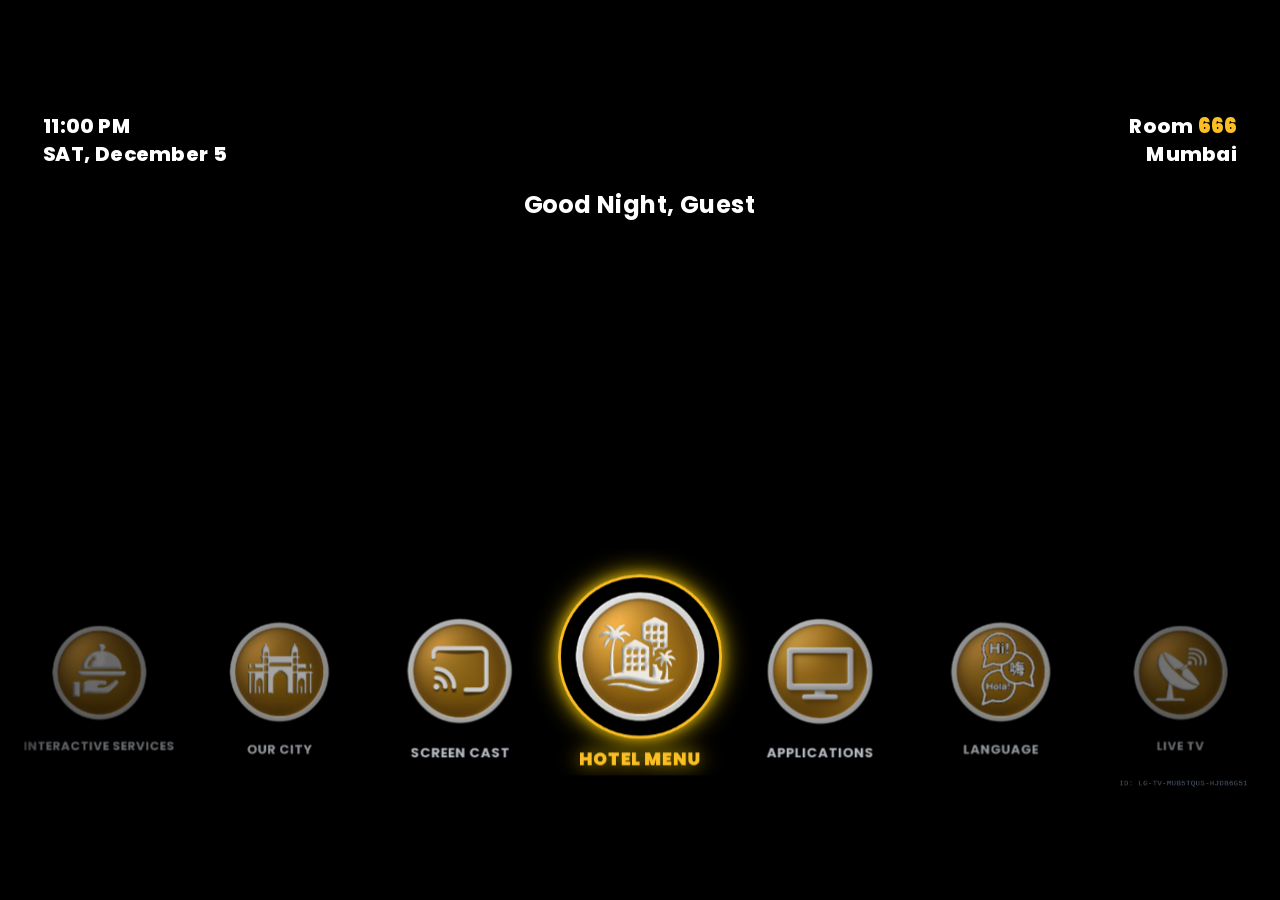
==== index.html @ 58f0f730 "feat: add OTT service SVG icons and application components" ====
<!DOCTYPE html>
<html lang="en">
<head>
    <meta charset="UTF-8">
    <meta name="viewport" content="width=1920, initial-scale=1.0, minimum-scale=1.0, maximum-scale=1.0, user-scalable=no">
    <title>TV Template v2.0.1</title>

    <link rel="icon" href="data:image/svg+xml,<svg xmlns='http://www.w3.org/2000/svg' viewBox='0 0 100 100'><rect width='100' height='100' rx='20' fill='%23eab308'/><text y='.75em' x='50%' font-size='60' text-anchor='middle'>📺</text></svg>">

    <link rel="stylesheet" href="assets/css/tailwind.min.css">
    <link rel="stylesheet" href="assets/css/custom.css">
    <script>
        // Only load webOS adapter if running on native LG webOS TV (never on Android/Flutter)
        (function() {
            var ua = navigator.userAgent || '';
            var isWebOS = (Boolean(window.PalmServiceBridge) || /web0s|webos/i.test(ua)) && !/android/i.test(ua);
            if (isWebOS) {
                document.write('<script src="assets/js/webOSTV.js"><\/script>');
                document.write('<script src="assets/js/webos-device.js"><\/script>');
            }
        })();
    </script>
    <script src="assets/js/bridge.js"></script>
    <script src="assets/js/remote.js"></script>
    <script src="assets/js/dataService.js"></script>
    <script src="assets/js/languagesData.js"></script>
    <script src="assets/js/menuData.js"></script>
    <script src="assets/js/applications.js"></script>
    <script src="assets/js/screenCast.js"></script>
    <script src="assets/js/weather.js"></script>
    <script src="assets/js/inputController.js"></script>
    <script src="assets/js/settingsController.js"></script>
    <script src="assets/js/flights.js"></script>
    <script src="assets/js/app.js"></script>
    <script defer src="assets/js/alpine.min.js"></script>

    <script>
        // Strict TV Kiosk Canvas Lock: Block all browser zoom keyboard shortcuts & mouse gestures
        (function() {
            function blockBrowserZoom(e) {
                if (e.ctrlKey || e.metaKey) {
                    var k = e.key;
                    var c = e.code;
                    if (
                        k === '+' || k === '=' || k === '-' || k === '_' || k === '0' ||
                        c === 'NumpadAdd' || c === 'NumpadSubtract' || c === 'Equal' || c === 'Minus' || c === 'Digit0'
                    ) {
                        e.preventDefault();
                        e.stopPropagation();
                        e.stopImmediatePropagation();
                        return false;
                    }
                }
            }
            window.addEventListener('keydown', blockBrowserZoom, { capture: true, passive: false });
            window.addEventListener('wheel', function(e) {
                if (e.ctrlKey || e.metaKey) {
                    e.preventDefault();
                    e.stopPropagation();
                    e.stopImmediatePropagation();
                    return false;
                }
            }, { capture: true, passive: false });
            document.addEventListener('gesturestart', function(e) { e.preventDefault(); }, { passive: false });
            document.addEventListener('gesturechange', function(e) { e.preventDefault(); }, { passive: false });
            document.addEventListener('gestureend', function(e) { e.preventDefault(); }, { passive: false });
        })();

        function scaleCanvas() {
            var canvas = document.getElementById('tv-canvas');
            if (!canvas) return;
            var targetW = 1920;
            var targetH = 1080;
            var scale = Math.min(window.innerWidth / targetW, window.innerHeight / targetH);
            canvas.style.transform = 'translate(-50%, -50%) scale(' + scale + ')';
        }
        window.addEventListener('resize', scaleCanvas);
        window.addEventListener('orientationchange', scaleCanvas);
        window.addEventListener('fullscreenchange', scaleCanvas);
        window.addEventListener('DOMContentLoaded', scaleCanvas);
    </script>
</head>

<body class="bg-black select-none overflow-hidden m-0 p-0 font-sans" x-data="tvApp()" x-init="init()">

    <div id="tv-canvas" class="relative text-white font-sans overflow-hidden bg-black flex flex-col justify-between"
         @keydown.window="handleGlobalKeys($event)">

        <div class="absolute inset-0 bg-black z-50 pointer-events-none transition-opacity duration-1000 ease-out"
             :class="isLoaded ? 'opacity-0' : 'opacity-100'"
             style="will-change: opacity;">
        </div>

        <div class="absolute inset-0 z-0 overflow-hidden pointer-events-none">
            <template x-for="(img, index) in sliderImages" :key="index">
                <div class="absolute inset-0 bg-cover bg-center transition-all duration-1000 ease-in-out"
                     :style="{ backgroundImage: 'url(' + img + ')' }"
                     :class="activeSlideIndex === index ? 'opacity-100 scale-100' : 'opacity-0 scale-105'"
                     style="will-change: opacity, transform;">
                </div>
            </template>
            <div class="absolute inset-0 bg-gradient-to-b from-black/40 via-transparent to-black/60"></div>
        </div>

        <!-- Top Header Component -->
        <div class="w-full relative z-30">
<header class="w-full px-16 pt-10 pb-4 flex items-center justify-between z-30 select-none relative font-sans">

    <!-- LEFT: Time/Date (Home) OR Back Button (Sub-Pages) -->
    <div class="flex flex-col items-start min-w-[320px]">
        <template x-if="currentView === 'home'">
            <div class="flex flex-col items-start">
                <div class="text-3xl font-extrabold text-white tracking-wide drop-shadow-lg leading-none">
                    <span x-text="timeStr">--:-- --</span>
                </div>
                <div class="text-3xl font-extrabold text-white tracking-wide drop-shadow-lg mt-3 leading-none">
                    <span x-text="dateStr">-- --- ----</span>
                </div>
            </div>
        </template>

        <!-- Compact Pill Back Button on Sub-Pages -->
        <template x-if="currentView !== 'home'">
            <button id="tv-header-back-btn"
                    tabindex="0"
                    @click="goBack()"
                    @focus="onHeaderBackFocus()"
                    @keydown.down="onHeaderBackDown($event)"
                    class="group flex items-center justify-center space-x-2 px-5 py-2 rounded-full bg-black/80 border border-amber-500/50 text-slate-200 hover:bg-amber-400 hover:border-amber-400 hover:text-black hover:shadow-[0_0_15px_rgba(255,199,0,0.6)] focus:bg-amber-400 focus:border-amber-400 focus:text-black focus:shadow-[0_0_20px_rgba(255,199,0,0.8)] focus:scale-105 transition-all duration-300 outline-none cursor-pointer backdrop-blur-md">
                <span class="text-xl font-black leading-none">←</span>
                <span class="text-lg font-bold tracking-widest uppercase leading-none" 
                      x-text="t('back', t('previous', 'BACK')).toUpperCase()">BACK</span>
            </button>
        </template>
    </div>

    <!-- MIDDLE: Centered Hotel Logo (Always Visible on all pages) -->
    <div class="flex items-center justify-center flex-1 px-8">
        <template x-if="hotelLogo">
            <img :src="hotelLogo" alt="Hotel Logo" 
                 loading="lazy" decoding="async"
                 class="max-h-24 max-w-[360px] w-auto object-contain filter drop-shadow-2xl transition-all duration-500"
                 onerror="this.style.display='none'">
        </template>
    </div>

    <!-- RIGHT: Room Number & Weather (Visible on Home Page) -->
    <div class="flex flex-col items-end min-w-[320px] text-right">
        <template x-if="currentView === 'home'">
            <div class="flex flex-col items-end">
                <div class="text-3xl font-extrabold text-white tracking-wide drop-shadow-lg leading-none">
                    <span class="mr-2" x-text="t('room_label', 'Room')">Room</span><span class="text-amber-400 font-black" x-text="roomNo || '----'">----</span>
                </div>
                <template x-if="weatherStr">
                    <div class="text-3xl font-extrabold text-white tracking-wide drop-shadow-lg mt-3 leading-none">
                        <span x-text="weatherStr"></span>
                    </div>
                </template>
            </div>
        </template>
    </div>

</header>
        </div>

        <!-- Home Greeting Component -->
        <div x-show="currentView === 'home'" 
             x-cloak
             x-transition:enter="transition ease-out duration-300"
             x-transition:enter-start="opacity-0"
             x-transition:enter-end="opacity-100"
             class="w-full relative z-20">
<div class="w-full flex flex-col items-center justify-center text-center select-none py-6 z-20">
    <h2 class="text-4xl font-bold text-white tracking-wide drop-shadow-[0_4px_16px_rgba(0,0,0,0.95)]">
        <span x-text="greetingStr">Good Afternoon, Guest</span>
    </h2>
</div>
        </div>

        <!-- Shared Info Panel Component (Hotel Info, Room Info, Amenities, Our City) -->
<!-- ============================================================
     HOTEL LUXURY TV TEMPLATE v2.0.1 - DYNAMIC INFO PANEL
     Dynamically renders hotel_info, room_info, amenities, and our_city
     ============================================================ -->
<div x-cloak x-show="['hotel_info', 'room_info', 'amenities', 'our_city', 'ourcity'].includes(currentView)"
     x-transition:enter="transition ease-out duration-300"
     x-transition:enter-start="opacity-0 scale-95"
     x-transition:enter-end="opacity-100 scale-100"
     class="w-full flex-1 flex flex-col items-center justify-start px-14 pb-8 select-none relative z-20 font-sans">

    <!-- Centered Golden Page Title -->
    <div class="mb-5 text-center">
        <h1 class="text-[36px] font-black uppercase tracking-[0.25em] text-amber-400 drop-shadow-[0_3px_14px_rgba(0,0,0,0.95)]"
            x-text="getInfoPanelTitle()"></h1>
    </div>

    <!-- 2-Column Info Panel Container (1640px Max Width) -->
    <div class="w-full max-w-[1640px] flex-1 flex gap-7 items-stretch max-h-[750px]">

        <!-- LEFT COLUMN: Title Card + Image Slider Card -->
        <div class="flex-[2.6] flex flex-col gap-5 h-full">

            <!-- Title Card -->
            <div class="flex items-center gap-5 px-7 py-4 rounded-2xl bg-black/85 border-2 border-amber-500/60 shadow-[0_8px_25px_rgba(0,0,0,0.7),inset_0_0_15px_rgba(179,138,45,0.15)] backdrop-blur-md">
                <div class="px-4 py-1.5 rounded-xl bg-gradient-to-br from-amber-400 to-amber-600 text-black font-black text-2xl tracking-wider shadow-[0_2px_10px_rgba(212,175,55,0.5)] flex-shrink-0"
                     x-text="String(infoSlideIndex + 1).padStart(2, '0')">01</div>
                <h2 class="text-[32px] font-extrabold text-white tracking-wide truncate drop-shadow-[0_2px_6px_rgba(0,0,0,0.9)]"
                    x-text="getCurrentInfoItem().title || 'Information'"></h2>
            </div>

            <!-- Image Slider Card -->
            <div class="flex-1 relative rounded-2xl border-2 border-amber-500/60 bg-gradient-to-br from-[#1c1c1c] via-[#0f0f0f] to-black overflow-hidden shadow-[0_10px_30px_rgba(0,0,0,0.8),0_0_20px_rgba(179,138,45,0.15)] flex items-center justify-center">
                <!-- Slides Crossfade -->
                <template x-for="(img, idx) in getInfoImages()" :key="idx">
                    <div class="absolute inset-0 w-full h-full bg-gradient-to-br from-[#1c1c1c] via-[#0f0f0f] to-black transition-opacity duration-700 ease-in-out flex items-center justify-center"
                         :class="infoSlideIndex === idx ? 'opacity-100' : 'opacity-0'">
                        <template x-if="img">
                            <img :src="img" 
                                 :alt="getCurrentInfoItem().title"
                                 loading="lazy" decoding="async"
                                 class="w-full h-full object-cover transition-opacity duration-500 ease-out"
                                 @error="$el.style.display='none'">
                        </template>
                        <div x-show="!img" class="flex flex-col items-center justify-center p-8 text-center space-y-3">
                            <div class="w-20 h-20 rounded-full bg-amber-500/10 border-2 border-amber-500/30 flex items-center justify-center text-3xl text-amber-400 font-bold"
                                 x-text="['our_city', 'ourcity'].includes(currentView) ? '🏙️' : '🏨'">
                            </div>
                            <span class="text-amber-400 font-bold text-2xl" x-text="getCurrentInfoItem().title || ''"></span>
                        </div>
                    </div>
                </template>

                <!-- Navigation Prev / Next Arrows -->
                <button @click="changeInfoSlide(-1)"
                        tabindex="0"
                        class="absolute left-4 top-1/2 -translate-y-1/2 w-14 h-14 rounded-full bg-black/60 hover:bg-amber-400 hover:text-black text-white border border-white/20 flex items-center justify-center backdrop-blur-md shadow-xl transition-all duration-200 cursor-pointer z-30 group hover:scale-110 outline-none">
                    <span class="text-3xl font-bold -translate-x-0.5 group-hover:text-black leading-none">‹</span>
                </button>
                <button @click="changeInfoSlide(1)"
                        tabindex="0"
                        class="absolute right-4 top-1/2 -translate-y-1/2 w-14 h-14 rounded-full bg-black/60 hover:bg-amber-400 hover:text-black text-white border border-white/20 flex items-center justify-center backdrop-blur-md shadow-xl transition-all duration-200 cursor-pointer z-30 group hover:scale-110 outline-none">
                    <span class="text-3xl font-bold translate-x-0.5 group-hover:text-black leading-none">›</span>
                </button>

                <!-- Slide Dots -->
                <div class="absolute bottom-5 left-1/2 -translate-x-1/2 flex items-center gap-2.5 px-5 py-2 rounded-full bg-black/60 backdrop-blur-md border border-white/10 z-30">
                    <template x-for="(img, idx) in getInfoImages()" :key="idx">
                        <div class="h-3 rounded-full transition-all duration-300 cursor-pointer"
                             @click="infoSlideIndex = idx"
                             :class="infoSlideIndex === idx ? 'w-8 bg-amber-400 shadow-[0_0_10px_rgba(255,215,0,0.9)]' : 'w-3 bg-white/40'"></div>
                    </template>
                </div>
            </div>

        </div>

        <!-- RIGHT COLUMN: Details & Specifications / Features -->
        <div class="flex-[1.4] flex flex-col rounded-2xl border-2 border-amber-500/60 bg-gradient-to-br from-[#121212]/95 to-[#080808]/95 p-9 shadow-[0_10px_30px_rgba(0,0,0,0.8),inset_0_0_15px_rgba(179,138,45,0.15)] backdrop-blur-md justify-start space-y-5 overflow-hidden">
            
            <!-- Header with Counter Badge (No Overlap, Clean Single Line) -->
            <div class="flex items-center justify-between border-b-2 border-amber-500/30 pb-4 flex-shrink-0 gap-4">
                <span class="text-2xl font-black tracking-wider text-amber-400 uppercase whitespace-nowrap drop-shadow-sm"
                      x-text="['our_city', 'ourcity'].includes(currentView) ? t('icons.our_city', 'CITY GUIDE') : currentView === 'hotel_info' ? t('icons.hotel_info', 'ABOUT HOTEL') : currentView === 'room_info' ? t('icons.rooms', 'FEATURE DETAILS') : t('icons.amenities', 'DESCRIPTION')"></span>
                
                <span class="text-base font-black text-amber-300 bg-amber-500/20 px-4 py-1.5 rounded-full border border-amber-500/40 tracking-wider shadow-sm whitespace-nowrap min-w-[75px] text-center flex-shrink-0"
                      x-text="`${infoSlideIndex + 1} / ${getInfoImages().length || 1}`"></span>
            </div>

            <!-- Location if Hotel Info -->
            <template x-if="currentView === 'hotel_info' && (hotelData.hotel ? hotelData.hotel.hotel_location : '')">
                <div class="text-amber-300 text-[22px] font-bold leading-snug flex-shrink-0"
                     x-text="(hotelData.hotel ? hotelData.hotel.hotel_location : '')"></div>
            </template>

            <!-- Description & Features Scroll Container (Smooth Remote Scrolling via DOWN / UP Arrows) -->
            <div id="info-description-scroll" class="flex-1 overflow-y-auto pr-3 select-text space-y-5 scrollbar-none" style="scrollbar-width: none; scroll-behavior: smooth;">
                <p class="text-slate-100 text-[24px] leading-[1.65] font-normal"
                   x-text="getCurrentInfoItem().description || 'No description available.'"></p>

                <!-- Dynamic Features Pill Tags for Hotel Info (from data.json) -->
                <template x-if="currentView === 'hotel_info' && getCurrentInfoItem().features && getCurrentInfoItem().features.length > 0">
                    <div class="pt-5 border-t border-amber-500/20">
                        <div class="text-xl font-black uppercase tracking-wider text-amber-400 mb-3.5 flex items-center gap-2">
                            <span>✨ Features &amp; Highlights</span>
                        </div>
                        <div class="flex flex-wrap gap-3">
                            <template x-for="(feat, fIdx) in getCurrentInfoItem().features" :key="fIdx">
                                <span class="px-5 py-2 rounded-xl bg-amber-500/20 border border-amber-500/40 text-amber-300 text-lg font-bold uppercase tracking-wider shadow-md hover:bg-amber-500/30 transition"
                                      x-text="feat"></span>
                            </template>
                        </div>
                    </div>
                </template>

                <!-- Dynamic Specifications Pill Tags for Room Info (from data.json) -->
                <template x-if="currentView === 'room_info' && getCurrentInfoItem().specifications && getCurrentInfoItem().specifications.length > 0">
                    <div class="pt-5 border-t border-amber-500/20">
                        <div class="text-xl font-black uppercase tracking-wider text-amber-400 mb-3.5 flex items-center gap-2">
                            <span>🔑 Specifications</span>
                        </div>
                        <div class="flex flex-wrap gap-3">
                            <template x-for="(spec, sIdx) in getCurrentInfoItem().specifications" :key="sIdx">
                                <span class="px-5 py-2 rounded-xl bg-amber-500/20 border border-amber-500/40 text-amber-300 text-lg font-bold uppercase tracking-wider shadow-md hover:bg-amber-500/30 transition"
                                      x-text="spec"></span>
                            </template>
                        </div>
                    </div>
                </template>

                <!-- Dynamic Attractions Pill Tags for Our City (from data.json) -->
                <template x-if="['our_city', 'ourcity'].includes(currentView) && getCurrentInfoItem().attractions && getCurrentInfoItem().attractions.length > 0">
                    <div class="pt-5 border-t border-amber-500/20">
                        <div class="text-xl font-black uppercase tracking-wider text-amber-400 mb-3.5 flex items-center gap-2">
                            <span>📍 Attractions &amp; Highlights</span>
                        </div>
                        <div class="flex flex-wrap gap-3">
                            <template x-for="(attr, aIdx) in getCurrentInfoItem().attractions" :key="aIdx">
                                <span class="px-5 py-2 rounded-xl bg-amber-500/20 border border-amber-500/40 text-amber-300 text-lg font-bold uppercase tracking-wider shadow-md hover:bg-amber-500/30 transition"
                                      x-text="attr"></span>
                            </template>
                        </div>
                    </div>
                </template>
            </div>

        </div>

    </div>

    <!-- Bottom Subtle Remote Hint Bar (No Clutter, Clean Placement) -->
    <div class="mt-4 flex items-center gap-6 px-7 py-2 rounded-full bg-black/70 border border-amber-500/30 backdrop-blur-md shadow-lg">
        <span class="text-xs font-bold text-slate-200 uppercase tracking-widest flex items-center gap-1.5">
            <span class="text-amber-400 font-extrabold text-sm">▲</span> Focus Back
        </span>
        <span class="text-amber-500/50 font-bold">•</span>
        <span class="text-xs font-bold text-slate-200 uppercase tracking-widest flex items-center gap-1.5">
            <span class="text-amber-400 font-extrabold text-sm">◄ ►</span> Switch Slide
        </span>
        <span class="text-amber-500/50 font-bold">•</span>
        <span class="text-xs font-bold text-slate-200 uppercase tracking-widest flex items-center gap-1.5">
            <span class="text-amber-400 font-extrabold text-sm">▼</span> Scroll Content
        </span>
    </div>

</div>

        <!-- Languages Component -->
<!-- ============================================================
     HOTEL LUXURY TV TEMPLATE v2.0.1 - LANGUAGES COMPONENT
     Full 21-Language Grid with Universal D-Pad Remote Navigation
     ============================================================ -->
<div x-cloak x-show="['language', 'languages'].includes(currentView)"
     x-transition:enter="transition ease-out duration-300"
     x-transition:enter-start="opacity-0 scale-95"
     x-transition:enter-end="opacity-100 scale-100"
     class="w-full flex-1 flex flex-col items-center justify-start px-12 pt-10 pb-3 select-none relative z-20 font-sans">

    <!-- Centered Luxury Modal Container (1540px Large TV Width) -->
    <div class="w-full max-w-[1540px] rounded-3xl border-2 border-amber-500/60 bg-gradient-to-br from-[#121212]/95 via-[#0a0a0a]/95 to-black/95 p-6 shadow-[0_20px_60px_rgba(0,0,0,0.95),inset_0_0_25px_rgba(179,138,45,0.15)] backdrop-blur-2xl flex flex-col justify-between overflow-hidden">

        <!-- Top Header Bar -->
        <div class="flex items-center gap-4 pb-3 border-b border-amber-500/30 flex-shrink-0">
            <div class="w-12 h-12 rounded-2xl bg-gradient-to-br from-amber-500/25 to-amber-600/15 border-2 border-amber-500/70 flex items-center justify-center text-2xl text-amber-400 shadow-[0_0_15px_rgba(179,138,45,0.35)] p-2">
                🌐
            </div>
            <div>
                <h1 class="text-2xl font-black uppercase tracking-[0.18em] text-amber-400 drop-shadow-[0_2px_8px_rgba(0,0,0,0.9)]"
                    x-text="t('icons.language', 'SELECT LANGUAGE').toUpperCase()">
                    SELECT LANGUAGE
                </h1>
                <p class="text-sm font-semibold text-slate-300 tracking-wide">
                    Choose your preferred system language
                </p>
            </div>
        </div>

        <!-- 3-Column Languages Grid (Fits all 21 items directly on 1 screen without scrolling) -->
        <div id="languages-grid-container" 
             class="grid grid-cols-3 gap-x-6 gap-y-2.5 my-2.5 p-2 overflow-visible">

            <template x-for="(lang, idx) in availableLanguages" :key="lang.file">
                <div @click="selectLanguage(lang.file, idx)"
                     @mouseenter="activeLangFocusIndex = idx"
                     tabindex="0"
                     :id="`lang_item_${idx}`"
                     @focus="activeLangFocusIndex = idx"
                     class="h-[62px] px-5 rounded-2xl flex items-center justify-between cursor-pointer transition-all duration-200 outline-none border text-left group"
                     :class="{
                         'bg-gradient-to-r from-amber-500 via-amber-400 to-amber-500 border-white text-black shadow-[0_0_25px_rgba(255,215,0,0.95),0_6px_15px_rgba(0,0,0,0.9)] scale-[1.02] z-30 font-black ring-2 ring-amber-300': activeLangFocusIndex === idx,
                         'bg-amber-500/15 border-amber-500/70 text-white shadow-sm': selectedLangFile === lang.file && activeLangFocusIndex !== idx,
                         'bg-white/[0.04] border-white/10 text-white hover:border-amber-500/50 hover:bg-white/[0.08]': selectedLangFile !== lang.file && activeLangFocusIndex !== idx
                     }">

                    <!-- Left: Radio Circle + Native Language Name -->
                    <div class="flex items-center gap-3.5 overflow-hidden">
                        <!-- Custom Radio Circle -->
                        <div class="w-5 h-5 rounded-full border-2 flex items-center justify-center flex-shrink-0 transition-colors duration-200"
                             :class="{
                                 'border-black': activeLangFocusIndex === idx,
                                 'border-amber-400': selectedLangFile === lang.file && activeLangFocusIndex !== idx,
                                 'border-white/30': selectedLangFile !== lang.file && activeLangFocusIndex !== idx
                             }">
                            <div class="w-2.5 h-2.5 rounded-full transition-transform duration-200"
                                 :class="{
                                     'bg-black scale-100': activeLangFocusIndex === idx && selectedLangFile === lang.file,
                                     'bg-black/50 scale-75': activeLangFocusIndex === idx && selectedLangFile !== lang.file,
                                     'bg-amber-400 scale-100': selectedLangFile === lang.file && activeLangFocusIndex !== idx,
                                     'scale-0': selectedLangFile !== lang.file && activeLangFocusIndex !== idx
                                 }"></div>
                        </div>

                        <!-- Language Name in Native Script (Large & Clear) -->
                        <span class="text-[21px] tracking-wide truncate"
                              :class="activeLangFocusIndex === idx ? 'text-black font-black' : 'text-slate-100 font-bold'"
                              x-text="lang.name"></span>
                    </div>

                    <!-- Right: Language ISO Badge -->
                    <span class="px-2.5 py-0.5 rounded-md text-xs font-black tracking-wider uppercase flex-shrink-0 transition-colors duration-200"
                          :class="{
                              'bg-black/25 text-black font-black': activeLangFocusIndex === idx,
                              'bg-amber-500/20 text-amber-300 border border-amber-500/40': selectedLangFile === lang.file && activeLangFocusIndex !== idx,
                              'bg-black/50 text-slate-400 border border-white/5': selectedLangFile !== lang.file && activeLangFocusIndex !== idx
                          }"
                          x-text="lang.code"></span>
                </div>
            </template>

        </div>

        <!-- Bottom Action Buttons Bar -->
        <div class="flex items-center justify-end gap-4 pt-3 border-t border-amber-500/30 flex-shrink-0">
            <!-- Apply & Continue Button -->
            <button id="lang-btn-apply"
                    @click="applyLanguage()"
                    @mouseenter="activeLangFocusIndex = 'apply'"
                    @focus="activeLangFocusIndex = 'apply'"
                    tabindex="0"
                    class="flex items-center gap-2.5 px-8 py-2.5 rounded-2xl font-black text-base tracking-wide uppercase transition-all duration-200 outline-none cursor-pointer border-2"
                    :class="activeLangFocusIndex === 'apply' 
                        ? 'bg-gradient-to-r from-amber-500 via-amber-400 to-amber-500 border-white text-black shadow-[0_0_30px_rgba(255,215,0,0.95)] scale-105 ring-2 ring-amber-300' 
                        : 'bg-amber-500/20 border-amber-500/50 text-amber-300 hover:bg-amber-500/30'">
                <span class="text-lg leading-none">✓</span>
                <span x-text="t('apply_continue', 'Apply & Continue')">Apply &amp; Continue</span>
            </button>

            <!-- Cancel / Back Button -->
            <button id="lang-btn-cancel"
                    @click="goBack()"
                    @mouseenter="activeLangFocusIndex = 'cancel'"
                    @focus="activeLangFocusIndex = 'cancel'"
                    tabindex="0"
                    class="flex items-center gap-2.5 px-8 py-2.5 rounded-2xl font-black text-base tracking-wide uppercase transition-all duration-200 outline-none cursor-pointer border-2"
                    :class="activeLangFocusIndex === 'cancel' 
                        ? 'bg-white text-black border-white shadow-[0_0_25px_rgba(255,255,255,0.85)] scale-105' 
                        : 'bg-white/[0.06] border-white/20 text-white hover:bg-white/[0.12]'">
                <span class="text-lg leading-none">✕</span>
                <span x-text="t('back', t('previous', 'Back'))">Back</span>
            </button>
        </div>

    </div>

    <!-- Bottom Subtle Remote Hint Bar -->
    <div class="mt-3 flex items-center gap-6 px-7 py-1.5 rounded-full bg-black/70 border border-amber-500/30 backdrop-blur-md shadow-lg flex-shrink-0">
        <span class="text-xs font-bold text-slate-200 uppercase tracking-widest flex items-center gap-1.5">
            <span class="text-amber-400 font-extrabold text-sm">▲ ▼ ◄ ►</span> Navigate
        </span>
        <span class="text-amber-500/50 font-bold">•</span>
        <span class="text-xs font-bold text-slate-200 uppercase tracking-widest flex items-center gap-1.5">
            <span class="text-amber-400 font-extrabold text-sm">OK</span> Select
        </span>
        <span class="text-amber-500/50 font-bold">•</span>
        <span class="text-xs font-bold text-slate-200 uppercase tracking-widest flex items-center gap-1.5">
            <span class="text-amber-400 font-extrabold text-sm">▼</span> Jump to Apply
        </span>
        <span class="text-amber-500/50 font-bold">•</span>
        <span class="text-xs font-bold text-slate-200 uppercase tracking-widest flex items-center gap-1.5">
            <span class="text-amber-400 font-extrabold text-sm">BACK</span> Exit
        </span>
    </div>

</div>

        <!-- Applications / OTT Apps Screen -->
<!-- ============================================================
     HOTEL LUXURY TV TEMPLATE v2.0.1 - APPLICATIONS COMPONENT
     Smart TV OTT Applications Grid with Flutter Native Bridge
     ============================================================ -->
<div x-cloak x-show="['apps', 'applications'].includes(currentView)"
     x-transition:enter="transition ease-out duration-300"
     x-transition:enter-start="opacity-0 scale-95"
     x-transition:enter-end="opacity-100 scale-100"
     class="w-full flex-1 flex flex-col items-center justify-start px-12 pt-8 pb-4 select-none relative z-20 font-sans">

    <!-- Centered Luxury Modal Container (1560px Wide TV Canvas) -->
    <div class="w-full max-w-[1560px] max-h-[820px] rounded-3xl border-2 border-amber-500/60 bg-gradient-to-br from-[#121212]/95 via-[#0c0c0c]/95 to-black/95 p-7 shadow-[0_25px_70px_rgba(0,0,0,0.95),inset_0_0_25px_rgba(179,138,45,0.15)] backdrop-blur-2xl flex flex-col justify-between overflow-hidden">

        <!-- Top Header Bar -->
        <div class="flex items-center justify-between pb-4 border-b border-amber-500/30 flex-shrink-0">
            <div class="flex items-center gap-4">
                <div class="w-13 h-13 rounded-2xl bg-gradient-to-br from-amber-500/30 to-amber-600/15 border-2 border-amber-500/70 flex items-center justify-center text-3xl text-amber-400 shadow-[0_0_20px_rgba(179,138,45,0.4)] p-2">
                    📱
                </div>
                <div>
                    <h1 class="text-3xl font-black uppercase tracking-[0.16em] text-amber-400 drop-shadow-[0_2px_8px_rgba(0,0,0,0.9)]"
                        x-text="t('icons.applications', t('icons.apps', 'APPLICATIONS')).toUpperCase()">
                        APPLICATIONS
                    </h1>
                    <p class="text-sm font-semibold text-slate-300 tracking-wide mt-0.5"
                       x-text="t('apps_subtitle', 'Launch streaming apps & entertainment channels on your TV')">
                        Launch streaming apps & entertainment channels on your TV
                    </p>
                </div>
            </div>

            <!-- Apps Counter & Remote Instructions Badge -->
            <div class="flex items-center gap-3">
                <div class="px-4 py-1.5 rounded-full bg-amber-500/15 border border-amber-500/50 text-amber-300 text-xs font-bold uppercase tracking-wider flex items-center gap-2 shadow-sm">
                    <span class="w-2 h-2 rounded-full bg-emerald-400 animate-pulse"></span>
                    <span x-text="getActiveOttList().length + ' ' + t('apps_count', 'Apps Available')"></span>
                </div>
                <div class="hidden sm:flex items-center gap-1.5 text-xs text-slate-400 font-semibold px-3 py-1 bg-white/5 rounded-lg border border-white/10">
                    <span>Use</span>
                    <span class="px-1.5 py-0.5 rounded bg-black/80 border border-white/20 text-white font-mono text-[10px]">▲ ▼ ◄ ►</span>
                    <span>to navigate &</span>
                    <span class="px-2 py-0.5 rounded bg-amber-500/30 border border-amber-400 text-amber-300 font-bold text-[10px]">OK</span>
                    <span>to Launch</span>
                </div>
            </div>
        </div>

        <!-- 5-Column Applications Grid (Scrollbar Hidden with no-scrollbar, Extra Padding to Prevent Clipping) -->
        
        <!-- Empty State (When no supported OTT apps are installed on TV) -->
        <div x-show="getActiveOttList().length === 0" 
             class="w-full flex-1 flex flex-col items-center justify-center p-12 text-center my-6">
            <div class="w-20 h-20 rounded-2xl bg-amber-500/10 border border-amber-500/30 flex items-center justify-center text-4xl mb-4 text-amber-400">
                📺
            </div>
            <h3 class="text-2xl font-bold text-white mb-2" x-text="t('no_apps_title', 'No Applications Installed')">No Applications Installed</h3>
            <p class="text-sm font-semibold text-slate-400 max-w-md" x-text="t('no_apps_desc', 'No supported streaming applications were detected on this TV. Please install YouTube, Netflix, or other apps from the LG Content Store.')">
                No supported streaming applications were detected on this TV. Please install YouTube, Netflix, or other apps from the LG Content Store.
            </p>
        </div>

        <div id="apps-grid-container" x-show="getActiveOttList().length > 0" 
             class="grid grid-cols-5 gap-6 my-3 p-6 overflow-y-auto max-h-[580px] no-scrollbar">

            <template x-for="(app, idx) in getActiveOttList()" :key="app.id || idx">
                <div @click="launchApp(app)"
                     @mouseenter="activeAppFocusIndex = idx; lastAppCardIndex = idx; (document.getElementById('tv-header-back-btn') && document.getElementById('tv-header-back-btn').blur());"
                     tabindex="0"
                     :id="`app_card_${idx}`"
                     @focus="activeAppFocusIndex = idx; lastAppCardIndex = idx; (document.getElementById('tv-header-back-btn') && document.getElementById('tv-header-back-btn').blur());"
                     class="h-52 rounded-2xl flex flex-col items-center justify-between p-4 cursor-pointer transition-all duration-300 outline-none border text-center relative group select-none"
                     :class="{
                         'bg-gradient-to-b from-amber-500/25 via-[#181818] to-black border-2 border-amber-400 shadow-[0_0_35px_rgba(255,215,0,0.7),0_12px_28px_rgba(0,0,0,0.95)] scale-[1.05] z-30 ring-2 ring-amber-300': activeAppFocusIndex === idx,
                         'bg-white/[0.04] border border-white/10 hover:border-amber-500/50 hover:bg-white/[0.08] hover:scale-[1.02]': activeAppFocusIndex !== idx
                     }">

                    <!-- Glow overlay inside card when active -->
                    <div x-show="activeAppFocusIndex === idx" 
                         class="absolute inset-0 bg-gradient-to-t from-amber-500/20 via-transparent to-transparent pointer-events-none rounded-2xl"></div>

                    <!-- Centered Uniform Square Icon Box with Slight Border Radius -->
                    <div class="w-full flex-1 flex items-center justify-center pt-1 pb-2 relative z-10">
                        <div class="w-24 h-24 rounded-2xl flex items-center justify-center p-3 overflow-hidden transition-all duration-300 relative shadow-md"
                             :class="getAppBoxClass(app, activeAppFocusIndex === idx)">

                            <!-- App Icon Image (if available) -->
                            <template x-if="getAppIcon(app)">
                                <img :src="getAppIcon(app)"
                                     :alt="app.name"
                                     loading="lazy"
                                     decoding="async"
                                     @error="handleAppIconError($event, app)"
                                     class="w-full h-full object-contain drop-shadow-[0_4px_8px_rgba(0,0,0,0.8)] transition-transform duration-300"
                                     :class="activeAppFocusIndex === idx ? 'scale-110' : 'scale-100'">
                            </template>

                            <!-- Clean Brand Acronym if image is not available (Zero fallback image principle) -->
                            <template x-if="!getAppIcon(app)">
                                <span class="font-black text-2xl tracking-wider transition-transform duration-300"
                                      :class="activeAppFocusIndex === idx ? 'scale-110 drop-shadow-[0_0_10px_rgba(255,255,255,0.8)]' : 'scale-100'"
                                      x-text="getAppInitials(app.name)">
                                </span>
                            </template>

                        </div>
                    </div>

                    <!-- App Name & Status Indicator -->
                    <div class="w-full pt-2 border-t border-white/10 relative z-10 flex flex-col items-center flex-shrink-0">
                        <h3 class="text-sm sm:text-base font-extrabold tracking-wide truncate max-w-full transition-colors duration-200"
                            :class="activeAppFocusIndex === idx ? 'text-amber-300 drop-shadow-[0_2px_8px_rgba(255,215,0,0.6)]' : 'text-slate-200'"
                            x-text="app.name">
                        </h3>
                        <div class="flex items-center gap-1.5 mt-0.5">
                            <span class="w-1.5 h-1.5 rounded-full" 
                                  :class="activeAppFocusIndex === idx ? 'bg-amber-400 animate-pulse' : 'bg-emerald-400'"></span>
                            <span class="text-[10px] font-bold uppercase tracking-wider"
                                  :class="activeAppFocusIndex === idx ? 'text-amber-200' : 'text-slate-400'"
                                  x-text="t('app_ready', 'Open App')">
                            </span>
                        </div>
                    </div>

                </div>
            </template>

        </div>

        <!-- Bottom Action Bar (Clear & Concise) -->
        <div class="flex items-center justify-between pt-3 border-t border-amber-500/25 flex-shrink-0">
            <p class="text-xs text-slate-400 font-medium tracking-wide">
                Press <span class="text-amber-400 font-bold">BACK</span> on TV remote to return to Home screen
            </p>
            <div class="flex items-center gap-2 text-xs text-slate-400 font-semibold">
                <span>Select app with</span>
                <span class="px-2 py-0.5 rounded bg-amber-500/30 border border-amber-400 text-amber-300 font-bold text-[10px]">OK</span>
            </div>
        </div>

    </div>

    <!-- Floating Luxury Toast Notification for Launch Feedback -->
    <div x-show="toastMessage"
         x-transition:enter="transition ease-out duration-300"
         x-transition:enter-start="opacity-0 translate-y-6 scale-90"
         x-transition:enter-end="opacity-100 translate-y-0 scale-100"
         x-transition:leave="transition ease-in duration-200"
         x-transition:leave-start="opacity-100 translate-y-0 scale-100"
         x-transition:leave-end="opacity-0 translate-y-6 scale-90"
         class="fixed bottom-12 z-50 px-8 py-4 rounded-2xl bg-black/95 border-2 border-amber-400 shadow-[0_15px_50px_rgba(0,0,0,0.95),0_0_30px_rgba(255,215,0,0.6)] backdrop-blur-2xl flex items-center gap-4 text-white font-bold text-lg">
        <span class="text-2xl animate-spin">⚡</span>
        <span x-text="toastMessage"></span>
    </div>

</div>

        <!-- Screen Cast Screen -->
        <div x-show="['screen_cast', 'cast'].includes(currentView)"
             x-cloak
             class="w-full flex-1 flex flex-col items-center justify-center">
<div class="flex-1 flex flex-col items-center justify-center px-12 py-2 select-none relative z-20 font-sans w-full max-w-6xl mx-auto">

    <!-- Luxury TV Glass Card Container -->
    <div class="w-full bg-[#121214]/90 backdrop-blur-2xl border-2 border-amber-500/35 rounded-3xl p-6 sm:p-7 max-h-[820px] shadow-[0_20px_60px_rgba(0,0,0,0.9),0_0_40px_rgba(255,215,0,0.15)] flex flex-col items-center text-center relative overflow-hidden">

        <!-- Ambient Golden Glow in background -->
        <div class="absolute -top-24 left-1/2 -translate-x-1/2 w-96 h-96 bg-amber-500/10 rounded-full blur-3xl pointer-events-none"></div>

        <!-- Animated Cast Icon -->
        <div class="relative z-10 mb-3">
            <div class="w-16 h-16 rounded-2xl bg-gradient-to-br from-amber-500/20 via-[#1e1a12] to-black border-2 border-amber-400/60 flex items-center justify-center shadow-[0_0_30px_rgba(255,215,0,0.4)]">
                <!-- SVG Cast Wireless Icon -->
                <svg class="w-8 h-8 text-amber-400 animate-pulse" fill="none" stroke="currentColor" viewBox="0 0 24 24">
                    <path stroke-linecap="round" stroke-linejoin="round" stroke-width="2" 
                          d="M9.75 17L9 20l-1 1h8l-1-1-.75-3M3 13h18M5 17h14a2 2 0 002-2V5a2 2 0 00-2-2H5a2 2 0 00-2 2v10a2 2 0 002 2z" />
                </svg>
            </div>
        </div>

        <!-- Title & Subtitle -->
        <div class="relative z-10">
            <h2 class="text-2xl sm:text-3xl font-black text-amber-400 tracking-wider uppercase drop-shadow-[0_2px_10px_rgba(255,215,0,0.5)]"
                x-text="t('icons.screen_cast', 'WIRELESS SCREEN CAST').toUpperCase()">
                WIRELESS SCREEN CAST
            </h2>
            <p class="text-slate-300 text-xs sm:text-sm mt-1 max-w-2xl font-medium tracking-wide"
               x-text="t('cast_desc', 'Connect your mobile device to the hotel Wi-Fi and cast videos, photos, or presentations directly to this TV.')">
                Connect your mobile device to the hotel Wi-Fi and cast videos, photos, or presentations directly to this TV.
            </p>
        </div>

        <!-- PROMINENT TARGET TV DEVICE NAME BOX (Core Request) -->
        <div class="w-full max-w-2xl my-4 p-4 rounded-2xl bg-gradient-to-r from-black/90 via-[#1c1810] to-black/90 border-2 border-amber-400/80 shadow-[0_0_35px_rgba(255,215,0,0.3)] relative z-10 flex items-center justify-between">
            <div class="flex items-center gap-4 text-left">
                <div class="w-12 h-12 rounded-xl bg-gradient-to-br from-amber-400 to-amber-600 text-black flex items-center justify-center font-black text-2xl shadow-lg flex-shrink-0">
                    📺
                </div>
                <div>
                    <span class="text-[11px] font-extrabold uppercase tracking-widest text-slate-400 block">
                        Target TV Device Name
                    </span>
                    <span class="text-2xl font-black text-amber-300 tracking-wide drop-shadow-[0_2px_8px_rgba(255,215,0,0.5)]"
                          x-text="getCastDeviceName()">
                        Hotel TV
                    </span>
                </div>
            </div>

            <!-- Ready Status Indicator -->
            <div class="flex items-center gap-2 px-4 py-2 rounded-full bg-emerald-500/15 border border-emerald-500/40 text-emerald-400 text-xs font-black tracking-wider flex-shrink-0">
                <span class="w-2.5 h-2.5 rounded-full bg-emerald-400 animate-ping"></span>
                <span>READY TO CONNECT</span>
            </div>
        </div>

        <!-- Two Column Instruction Panels (Android / Windows & Apple iOS) -->
        <div class="grid grid-cols-1 md:grid-cols-2 gap-6 w-full max-w-4xl relative z-10 text-left my-2">

            <!-- Card 1: Android & Windows -->
            <div class="p-5 rounded-2xl bg-white/[0.04] border border-white/10 hover:border-amber-500/40 transition-colors">
                <div class="flex items-center gap-2.5 mb-3">
                    <span class="text-xl">🤖</span>
                    <h3 class="text-base font-extrabold text-white tracking-wide">
                        Android & Windows
                    </h3>
                </div>
                <ul class="space-y-2 text-xs text-slate-300 font-medium leading-relaxed">
                    <li class="flex items-start gap-2">
                        <span class="text-amber-400 font-bold">1.</span>
                        <span>Ensure your device is connected to the hotel Wi-Fi network.</span>
                    </li>
                    <li class="flex items-start gap-2">
                        <span class="text-amber-400 font-bold">2.</span>
                        <span>Swipe down to open Quick Settings panel.</span>
                    </li>
                    <li class="flex items-start gap-2">
                        <span class="text-amber-400 font-bold">3.</span>
                        <span>Tap <strong class="text-white">Cast</strong> / <strong class="text-white">Smart View</strong> / <strong class="text-white">Wireless Display</strong>.</span>
                    </li>
                    <li class="flex items-start gap-2">
                        <span class="text-amber-400 font-bold">4.</span>
                        <span>Select <strong class="text-amber-300" x-text="getCastDeviceName()">Hotel TV</strong> to start mirroring.</span>
                    </li>
                </ul>
            </div>

            <!-- Card 2: Apple iOS & macOS -->
            <div class="p-5 rounded-2xl bg-white/[0.04] border border-white/10 hover:border-amber-500/40 transition-colors">
                <div class="flex items-center gap-2.5 mb-3">
                    <span class="text-xl">🍎</span>
                    <h3 class="text-base font-extrabold text-white tracking-wide">
                        Apple iPhone, iPad & Mac
                    </h3>
                </div>
                <ul class="space-y-2 text-xs text-slate-300 font-medium leading-relaxed">
                    <li class="flex items-start gap-2">
                        <span class="text-amber-400 font-bold">1.</span>
                        <span>Connect to the same hotel Wi-Fi network as this TV.</span>
                    </li>
                    <li class="flex items-start gap-2">
                        <span class="text-amber-400 font-bold">2.</span>
                        <span>Swipe down from top-right to open <strong class="text-white">Control Center</strong>.</span>
                    </li>
                    <li class="flex items-start gap-2">
                        <span class="text-amber-400 font-bold">3.</span>
                        <span>Tap <strong class="text-white">Screen Mirroring</strong> (<span class="font-bold">AirPlay</span>).</span>
                    </li>
                    <li class="flex items-start gap-2">
                        <span class="text-amber-400 font-bold">4.</span>
                        <span>Choose <strong class="text-amber-300" x-text="getCastDeviceName()">Hotel TV</strong> to project your screen.</span>
                    </li>
                </ul>
            </div>

        </div>

        <!-- Bottom Status Bar -->
        <div class="w-full pt-4 mt-2 border-t border-amber-500/25 flex items-center justify-between text-xs text-slate-400 relative z-10">
            <p class="font-medium tracking-wide">
                Press <span class="text-amber-400 font-bold">BACK</span> on TV remote to return to Home screen
            </p>
            <div class="flex items-center gap-3">
                <template x-if="(hotelData && hotelData.device && hotelData.device.ip_address)">
                    <span class="text-[11px] font-mono text-slate-400">
                        IP: <strong class="text-amber-400" x-text="hotelData.device.ip_address"></strong>
                    </span>
                </template>
                <template x-if="roomNo">
                    <span class="text-[11px] font-bold text-slate-300 px-2.5 py-0.5 rounded bg-black/50 border border-white/10">
                        Room: <strong class="text-amber-400" x-text="roomNo"></strong>
                    </span>
                </template>
            </div>
        </div>

    </div>

</div>
        </div>

        <!-- Weather Screen -->
        <div x-show="['weather'].includes(currentView)"
             x-cloak
             class="w-full flex-1 flex flex-col items-center justify-center">
<div class="flex-1 flex flex-col items-center justify-center px-8 py-2 select-none relative z-20 font-sans w-full max-w-[1700px] mx-auto">

    <!-- Loading State Overlay -->
    <template x-if="weatherLoading && !weatherData">
        <div class="w-full bg-[#0d0d10] border-2 border-amber-500/50 rounded-3xl p-20 flex flex-col items-center justify-center shadow-2xl text-center space-y-6">
            <div class="w-20 h-20 border-4 border-amber-400/25 border-t-amber-400 rounded-full animate-spin"></div>
            <p class="text-2xl lg:text-3xl font-black text-white tracking-wide">
                Fetching Real-time Weather Forecast...
            </p>
            <p class="text-base lg:text-lg text-slate-300 font-medium">
                Connecting to satellite weather service for <span class="text-amber-400 font-extrabold" x-text="weatherCity || 'your location'"></span>
            </p>
        </div>
    </template>

    <!-- Error State Overlay -->
    <template x-if="weatherError && !weatherData">
        <div class="w-full bg-[#0d0d10] border-2 border-rose-500/60 rounded-3xl p-16 flex flex-col items-center justify-center shadow-2xl text-center space-y-6 max-w-2xl">
            <span class="text-6xl">⚠️</span>
            <h3 class="text-3xl font-black text-rose-400 tracking-wide">
                Weather Forecast Unavailable
            </h3>
            <p class="text-base text-slate-300 max-w-lg" x-text="weatherError"></p>
            <button @click="refreshWeather()" 
                    class="px-10 py-3.5 rounded-full bg-amber-500 text-black font-black text-base hover:bg-amber-400 transition shadow-[0_0_25px_rgba(255,199,0,0.6)] cursor-pointer">
                ↻ Retry Connection
            </button>
        </div>
    </template>

    <!-- Main Weather Dashboard Card (Deep Dark Solid Background for Maximum Sharp Contrast) -->
    <template x-if="weatherData">
        <div class="w-full bg-[#0c0c0f] border-2 border-[#caa44d]/75 rounded-3xl p-6 lg:p-7 max-h-[820px] shadow-[0_30px_90px_rgba(0,0,0,0.99),0_0_60px_rgba(0,0,0,0.95)] flex flex-col justify-between relative overflow-hidden">

            <!-- Ambient Atmospheric Aura -->
            <div class="absolute -top-40 left-1/4 w-[500px] h-[500px] bg-amber-500/10 rounded-full blur-3xl pointer-events-none"></div>

            <!-- Offline Cache Notice Badge (if offline) -->
            <div x-show="weatherIsCached" 
                 class="mb-2 px-4 py-1.5 rounded-full bg-amber-500/20 border border-amber-500/50 text-amber-300 text-xs font-extrabold tracking-wide flex items-center justify-center gap-2 self-center shadow-md">
                <span class="text-sm">⚠️</span>
                <span>Offline Mode — Showing Cached Weather Data for <strong x-text="weatherData.city"></strong></span>
            </div>

            <!-- TOP ROW: Current Weather Spotlight & Parameters Bento Grid -->
            <div class="grid grid-cols-12 gap-6 items-center relative z-10">

                <!-- Left Column: Primary Weather Spotlight (5 Cols) -->
                <div class="col-span-5 flex flex-col items-start justify-center pl-3">
                    
                    <!-- City Name & Live Tag -->
                    <div class="flex items-center gap-3">
                        <h1 class="text-4xl lg:text-5xl font-black text-[#ffc700] tracking-wider drop-shadow-[0_2px_10px_rgba(0,0,0,0.9)] uppercase leading-none"
                            x-text="weatherData.city">
                        </h1>
                        <span class="px-2.5 py-0.5 rounded-full bg-amber-500/25 text-amber-300 text-[11px] font-black uppercase tracking-widest border border-amber-500/50">
                            LIVE
                        </span>
                    </div>

                    <!-- Weather Condition Text & Large Icon -->
                    <div class="flex items-center gap-3 mt-2.5">
                        <img :src="getWeatherIcon(weatherData.current.weatherCode)" 
                             alt="Weather" 
                             class="w-10 h-10 lg:w-12 lg:h-12 object-contain drop-shadow-md">
                        <span class="text-xl lg:text-2xl font-black text-white tracking-wide drop-shadow-sm"
                              x-text="getWeatherDesc(weatherData.current.weatherCode)">
                        </span>
                    </div>

                    <!-- Huge Crisp High-Contrast Temperature Display -->
                    <div class="flex items-baseline gap-3 my-1.5">
                        <span class="text-7xl lg:text-8xl font-black text-white tracking-tighter drop-shadow-[0_8px_25px_rgba(0,0,0,0.99)] leading-none">
                            <span x-text="weatherData.current.temp !== null ? (weatherData.current.temp > 0 ? '+' : '') + weatherData.current.temp + '°C' : '--°C'"></span>
                        </span>
                        <template x-if="weatherData.current.feelsLike !== null">
                            <span class="text-slate-300 text-base lg:text-lg font-bold">
                                Feels <strong class="text-[#ffc700] font-extrabold" x-text="weatherData.current.feelsLike + '°C'"></strong>
                            </span>
                        </template>
                    </div>

                    <!-- Enhanced Live AQI Status Pill -->
                    <template x-if="weatherData.current.aqi !== null">
                        <div class="mt-0.5 flex items-center gap-2.5 px-4 py-1.5 rounded-xl border shadow-md"
                             :class="getAqiInfo(weatherData.current.aqi).bgClass">
                            <span class="text-xs lg:text-sm font-black tracking-wider" 
                                  :class="getAqiInfo(weatherData.current.aqi).textClass">
                                AQI <span x-text="weatherData.current.aqi"></span>
                            </span>
                            <span class="w-1.5 h-1.5 rounded-full bg-slate-400"></span>
                            <span class="text-xs lg:text-sm font-black tracking-wider" 
                                  :class="getAqiInfo(weatherData.current.aqi).textClass"
                                  x-text="getAqiInfo(weatherData.current.aqi).label">
                            </span>
                        </div>
                    </template>

                </div>

                <!-- Right Column: 6-Metric Premium Bento Grid (Deep Dark Background Cards) -->
                <div class="col-span-7 grid grid-cols-3 gap-3 lg:gap-4">

                    <!-- 1. Feels Like -->
                    <div class="p-4 lg:p-4.5 rounded-2xl bg-[#141419] border border-white/12 flex flex-col justify-center shadow-lg">
                        <span class="text-[11px] lg:text-xs font-extrabold text-slate-400 uppercase tracking-widest block" x-text="t('weather_feels', 'Feels Like')">Feels Like</span>
                        <span class="text-xl lg:text-2xl font-black text-[#ffc700] mt-0.5" x-text="weatherData.current.feelsLike !== null ? weatherData.current.feelsLike + '°C' : '--'"></span>
                    </div>

                    <!-- 2. Humidity -->
                    <div class="p-4 lg:p-4.5 rounded-2xl bg-[#141419] border border-white/12 flex flex-col justify-center shadow-lg">
                        <span class="text-[11px] lg:text-xs font-extrabold text-slate-400 uppercase tracking-widest block" x-text="t('weather_humidity', 'Humidity')">Humidity</span>
                        <span class="text-xl lg:text-2xl font-black text-white mt-0.5" x-text="weatherData.current.humidity !== null ? weatherData.current.humidity + '%' : '--'"></span>
                    </div>

                    <!-- 3. Wind Speed -->
                    <div class="p-4 lg:p-4.5 rounded-2xl bg-[#141419] border border-white/12 flex flex-col justify-center shadow-lg">
                        <span class="text-[11px] lg:text-xs font-extrabold text-slate-400 uppercase tracking-widest block" x-text="t('weather_wind', 'Wind')">Wind</span>
                        <span class="text-xl lg:text-2xl font-black text-white mt-0.5" x-text="weatherData.current.wind !== null ? weatherData.current.wind + ' KM/H' : '--'"></span>
                    </div>

                    <!-- 4. Pressure -->
                    <div class="p-4 lg:p-4.5 rounded-2xl bg-[#141419] border border-white/12 flex flex-col justify-center shadow-lg">
                        <span class="text-[11px] lg:text-xs font-extrabold text-slate-400 uppercase tracking-widest block" x-text="t('weather_pressure', 'Pressure')">Pressure</span>
                        <span class="text-xl lg:text-2xl font-black text-white mt-0.5" x-text="weatherData.current.pressure !== null ? weatherData.current.pressure + ' MB' : '--'"></span>
                    </div>

                    <!-- 5. Sunrise -->
                    <div class="p-4 lg:p-4.5 rounded-2xl bg-[#141419] border border-white/12 flex flex-col justify-center shadow-lg">
                        <span class="text-[11px] lg:text-xs font-extrabold text-slate-400 uppercase tracking-widest block" x-text="t('weather_sunrise', 'Sunrise')">Sunrise</span>
                        <span class="text-lg lg:text-xl font-black text-[#ffc700] mt-0.5" x-text="formatTimeFromIso((weatherData.daily && weatherData.daily[0] ? weatherData.daily[0].sunrise : ''))"></span>
                    </div>

                    <!-- 6. Sunset -->
                    <div class="p-4 lg:p-4.5 rounded-2xl bg-[#141419] border border-white/12 flex flex-col justify-center shadow-lg">
                        <span class="text-[11px] lg:text-xs font-extrabold text-slate-400 uppercase tracking-widest block" x-text="t('weather_sunset', 'Sunset')">Sunset</span>
                        <span class="text-lg lg:text-xl font-black text-[#ffc700] mt-0.5" x-text="formatTimeFromIso((weatherData.daily && weatherData.daily[0] ? weatherData.daily[0].sunset : ''))"></span>
                    </div>

                </div>

            </div>

            <!-- LUXURY GOLD DIVIDER -->
            <div class="w-full my-4 border-t border-[#caa44d]/30"></div>

            <!-- BOTTOM ROW: 7-DAY EXTENDED FORECAST (High-Contrast Solid Cards) -->
            <div class="relative z-10">
                <div class="flex items-center justify-between mb-2 px-2">
                    <h3 class="text-xs lg:text-sm font-black uppercase tracking-widest text-slate-200 flex items-center gap-2">
                        <span class="text-base">🗓️</span>
                        <span>7-Day Extended Forecast</span>
                    </h3>
                    <span class="text-[11px] lg:text-xs text-[#ffc700]/90 font-extrabold">Daily High / Low</span>
                </div>

                <!-- 7 Forecast Cards Grid -->
                <div class="grid grid-cols-7 gap-2.5 lg:gap-3">
                    <template x-for="(day, idx) in weatherData.daily" :key="idx">
                        <div class="rounded-2xl p-3 lg:p-3.5 flex flex-col items-center justify-between text-center transition-all duration-300 border relative shadow-md"
                             :class="idx === 0 
                                ? 'bg-gradient-to-b from-[#261f10] via-[#16130b] to-[#0c0c0f] border-2 border-[#ffc700] shadow-[0_0_25px_rgba(255,199,0,0.35)] scale-[1.02]' 
                                : 'bg-[#141418] border-white/10 hover:border-amber-400/50 hover:bg-[#1a1a20]'">
                            
                            <!-- Day Label -->
                            <span class="text-xs lg:text-sm font-black tracking-wider uppercase"
                                  :class="idx === 0 ? 'text-[#ffc700]' : 'text-slate-100'"
                                  x-text="formatWeatherDay(day.date, idx)">
                            </span>

                            <!-- Short Date -->
                            <span class="text-[10px] lg:text-xs font-bold text-slate-400 mt-0.5"
                                  x-text="formatWeatherDate(day.date)">
                            </span>

                            <!-- Weather Icon -->
                            <img :src="getWeatherIcon(day.weatherCode)" 
                                 :alt="getWeatherDesc(day.weatherCode)"
                                 class="w-10 h-10 lg:w-12 lg:h-12 object-contain my-2 drop-shadow-lg transition-transform duration-300 group-hover:scale-110">

                            <!-- Short Desc -->
                            <span class="text-[10px] lg:text-xs font-bold text-slate-200 truncate max-w-full"
                                  x-text="getWeatherDesc(day.weatherCode)">
                            </span>

                            <!-- Max / Min Temp -->
                            <div class="mt-1.5 flex items-baseline gap-1 text-xs lg:text-sm">
                                <span class="font-black text-[#ffc700]" x-text="day.maxTemp !== null ? day.maxTemp + '°' : '--'"></span>
                                <span class="text-slate-500 text-[10px]">/</span>
                                <span class="font-bold text-slate-400" x-text="day.minTemp !== null ? day.minTemp + '°' : '--'"></span>
                            </div>

                        </div>
                    </template>
                </div>

            </div>

            <!-- ENHANCED BOTTOM FOOTER (With Real-time "Last Updated" and Clickable Refresh Button) -->
            <div class="mt-4 pt-3 border-t border-white/15 flex items-center justify-between text-xs lg:text-sm relative z-10">
                <p class="font-medium text-slate-400 tracking-wide">
                    Press <span class="text-[#ffc700] font-extrabold">BACK</span> on TV remote to return to Interactive Services
                </p>

                <!-- Status & Action Area -->
                <div class="flex items-center gap-4">
                    
                    <!-- Real-Time "Last Updated" Timestamp -->
                    <div class="flex items-center gap-2 text-slate-300 font-semibold">
                        <span class="w-2 h-2 rounded-full bg-emerald-400 animate-pulse"></span>
                        <span>Last Updated:</span>
                        <strong class="text-[#ffc700] font-extrabold" x-text="weatherLastUpdated || 'Just now'"></strong>
                    </div>

                    <!-- Clickable & D-Pad Focusable Refresh Button -->
                    <button id="tv-weather-refresh-btn"
                            @click="refreshWeather()"
                            @keydown.up.prevent="(document.getElementById('tv-header-back-btn') && document.getElementById('tv-header-back-btn').focus())"
                            tabindex="0"
                            class="group flex items-center gap-2 px-5 py-2 rounded-full bg-black border-2 border-[#caa44d] text-white hover:bg-[#ffc700] hover:border-[#ffc700] hover:text-black hover:shadow-[0_0_30px_rgba(255,199,0,0.9),0_0_12px_rgba(255,215,0,0.95)] focus:bg-[#ffc700] focus:text-black focus:border-[#ffc700] focus:shadow-[0_0_35px_rgba(255,199,0,0.95),0_0_15px_rgba(255,215,0,0.95)] focus:scale-105 transition-all duration-300 outline-none cursor-pointer text-xs lg:text-sm font-black tracking-wide">
                        <svg class="w-4 h-4 transition-transform duration-500 group-hover:rotate-180 group-focus:rotate-180" 
                             :class="{ 'animate-spin': isRefreshing || weatherLoading }" 
                             fill="none" stroke="currentColor" viewBox="0 0 24 24">
                            <path stroke-linecap="round" stroke-linejoin="round" stroke-width="2.5" d="M4 4v5h.582m15.356 2A8.001 8.001 0 004.582 9m0 0H9m11 11v-5h-.581m0 0a8.003 8.003 0 01-15.357-2m15.357 2H15"></path>
                        </svg>
                        <span x-text="(isRefreshing || weatherLoading) ? 'Updating...' : 'Refresh Weather'">Refresh Weather</span>
                    </button>

                </div>
            </div>

        </div>
    </template>

</div>
        </div>

        <!-- TV Input / HDMI Ports Screen -->
        <div x-show="['input', 'inputs', 'hdmi'].includes(currentView)"
             x-cloak
             class="w-full flex-1 flex flex-col items-center justify-start px-12 pt-4 pb-6">
<!-- ============================================================
     HOTEL LUXURY TV TEMPLATE v2.0.1 - TV INPUTS / HDMI PORTS
     Native Flutter Bridge TvInputManager Hardware Interface
     ============================================================ -->
<div class="w-full max-w-[1560px] rounded-3xl border-2 border-amber-500/60 bg-gradient-to-br from-[#121214]/95 via-[#0d0d0f]/95 to-black/95 p-6 lg:p-7 max-h-[820px] shadow-[0_25px_70px_rgba(0,0,0,0.95),inset_0_0_25px_rgba(179,138,45,0.15)] backdrop-blur-2xl flex flex-col justify-between relative overflow-hidden select-none font-sans">

    <!-- Ambient Golden Glow in background -->
    <div class="absolute -top-32 left-1/3 w-[36rem] h-[36rem] bg-amber-500/10 rounded-full blur-3xl pointer-events-none"></div>

    <!-- ============================================================
         1. HORIZONTAL TV HEADER BAR (Matches Applications & Screen Cast)
         ============================================================ -->
    <div class="flex items-center justify-between pb-5 border-b border-amber-500/30 flex-shrink-0 relative z-10">
        <div class="flex items-center gap-4">
            <!-- Hardware TV Port Glowing Icon -->
            <div class="w-14 h-14 rounded-2xl bg-gradient-to-br from-amber-500/30 to-amber-600/15 border-2 border-amber-500/70 flex items-center justify-center text-3xl text-amber-400 shadow-[0_0_20px_rgba(179,138,45,0.4)] flex-shrink-0">
                <svg class="w-8 h-8 text-amber-400 animate-pulse" viewBox="0 0 24 24" fill="currentColor">
                    <path d="M4 6h16a2 2 0 0 1 2 2v7a1 1 0 0 1-1 1h-2l-2 2H7l-2-2H3a1 1 0 0 1-1-1V8a2 2 0 0 1 2-2zm2 4v4h2v-4H6zm4 0v4h2v-4h-2zm4 0v4h2v-4h-2z" />
                </svg>
            </div>
            <div class="text-left">
                <h1 class="text-3xl font-black uppercase tracking-[0.16em] text-amber-400 drop-shadow-[0_2px_8px_rgba(0,0,0,0.9)] leading-tight">
                    TV INPUTS
                </h1>
                <p class="text-sm font-semibold text-slate-300 tracking-wide mt-0.5">
                    Select a connected hardware port to switch TV display (HDMI, Set-top Box, Console, AV, Tuner)
                </p>
            </div>
        </div>

        <!-- Right Side: Current Active Source & Remote Help Badge -->
        <div class="flex items-center gap-4">
            <!-- Active Display Indicator Pill -->
            <div class="px-4 py-2 rounded-full bg-amber-500/15 border border-amber-500/50 text-amber-300 text-xs font-black uppercase tracking-wider flex items-center gap-2 shadow-sm">
                <span class="w-2.5 h-2.5 rounded-full bg-emerald-400 shadow-[0_0_10px_rgba(52,211,153,0.9)] animate-pulse"></span>
                <span>Active:</span>
                <span class="text-white font-extrabold" x-text="getActivePortName()">HDMI 1</span>
            </div>

            <!-- D-Pad TV Remote Guide -->
            <div class="hidden sm:flex items-center gap-2 text-xs text-slate-300 font-bold px-4 py-2 bg-white/5 rounded-xl border border-white/10">
                <span>Use</span>
                <span class="px-2 py-0.5 rounded bg-black/80 border border-white/20 text-white font-mono text-[11px]">◄ ►</span>
                <span>to select &</span>
                <span class="px-2 py-0.5 rounded bg-amber-400 text-black font-black text-[11px] shadow-sm">OK</span>
                <span>to Switch</span>
            </div>
        </div>
    </div>

    <!-- ============================================================
         2. LOADING STATE
         ============================================================ -->
    <template x-if="inputLoading">
        <div class="flex flex-col items-center justify-center py-24 space-y-4 relative z-10">
            <div class="w-14 h-14 border-4 border-amber-400 border-t-transparent rounded-full animate-spin"></div>
            <span class="text-slate-300 font-extrabold text-base tracking-wider uppercase">Querying TV Ports via Flutter...</span>
        </div>
    </template>

    <!-- ============================================================
         3. TV INPUTS DYNAMIC ADAPTIVE HARDWARE PORTS GRID
         Automatically adapts layout for 1, 2, 3, 4, 5, or 6+ ports
         ============================================================ -->
    <template x-if="!inputLoading">
        <div class="w-full relative z-10 my-4">
            <div :class="getGridContainerClass()">

                <template x-for="(port, idx) in inputPorts" :key="port.id || idx">
                    <div :id="`input_port_${idx}`"
                         tabindex="0"
                         @click="selectInputPort(port)"
                         @mouseenter="activeInputFocusIndex = idx; lastInputPortIndex = idx; (document.getElementById('tv-header-back-btn') && document.getElementById('tv-header-back-btn').blur());"
                         @focus="activeInputFocusIndex = idx; lastInputPortIndex = idx; (document.getElementById('tv-header-back-btn') && document.getElementById('tv-header-back-btn').blur());"
                         class="group relative flex flex-col items-center justify-between cursor-pointer transition-all duration-300 outline-none select-none text-center"
                         :class="[
                             isCompactLayout() ? 'p-5 rounded-2xl min-h-[270px]' : 'p-7 rounded-3xl min-h-[350px]',
                             activeInputFocusIndex === idx 
                                 ? 'bg-gradient-to-b from-amber-500/25 via-[#1a160e] to-black border-2 border-amber-400 scale-[1.03] shadow-[0_0_40px_rgba(255,215,0,0.7),0_18px_35px_rgba(0,0,0,0.95)] z-20 ring-2 ring-amber-300' 
                                 : (isPortActive(port) 
                                     ? 'bg-amber-500/[0.08] border-2 border-amber-400/50 shadow-[0_0_25px_rgba(255,215,0,0.2)] z-10' 
                                     : 'bg-white/[0.04] border border-white/10 hover:border-amber-500/40 hover:bg-white/[0.08] z-10')
                         ]">


                        <!-- Hardware Vector Icon Container -->
                        <div class="flex items-center justify-center transition-all duration-300 group-hover:scale-105"
                             :class="[
                                 isCompactLayout() ? 'my-2 w-16 h-16 rounded-xl' : 'my-4 w-24 h-24 rounded-2xl',
                                 activeInputFocusIndex === idx 
                                     ? 'bg-gradient-to-br from-amber-400 to-amber-500 text-black shadow-[0_0_30px_rgba(255,215,0,0.9)]' 
                                     : (isPortActive(port) ? 'bg-[#221c10] border-2 border-amber-400/80 text-amber-400' : 'bg-black/60 border border-white/15 text-amber-400')
                             ]">

                            <!-- HDMI Plug Vector -->
                            <template x-if="port.type === 'HDMI'">
                                <svg :class="isCompactLayout() ? 'w-10 h-10' : 'w-14 h-14'" viewBox="0 0 24 24" fill="currentColor">
                                    <path d="M4 6h16a2 2 0 0 1 2 2v7a1 1 0 0 1-1 1h-2l-2 2H7l-2-2H3a1 1 0 0 1-1-1V8a2 2 0 0 1 2-2zm2 4v4h2v-4H6zm4 0v4h2v-4h-2zm4 0v4h2v-4h-2z" />
                                </svg>
                            </template>

                            <!-- AV RCA Composite Vector -->
                            <template x-if="port.type === 'AV'">
                                <svg :class="isCompactLayout() ? 'w-10 h-10' : 'w-14 h-14'" viewBox="0 0 24 24" fill="none" stroke="currentColor">
                                    <circle cx="7" cy="12" r="5" stroke-width="2" />
                                    <circle cx="7" cy="12" r="2" fill="currentColor" />
                                    <circle cx="17" cy="12" r="5" stroke-width="2" />
                                    <circle cx="17" cy="12" r="2" fill="currentColor" />
                                </svg>
                            </template>

                            <!-- Tuner / TV Antenna Vector -->
                            <template x-if="port.type === 'TUNER'">
                                <svg :class="isCompactLayout() ? 'w-10 h-10' : 'w-14 h-14'" fill="none" stroke="currentColor" viewBox="0 0 24 24">
                                    <path stroke-linecap="round" stroke-linejoin="round" stroke-width="2" 
                                          d="M7 4l5 4 5-4M4 8h16a2 2 0 0 1 2 2v9a2 2 0 0 1-2 2H4a2 2 0 0 1-2-2v-9a2 2 0 0 1 2-2zm8 4v4m-3-2h6" />
                                </svg>
                            </template>
                        </div>

                        <!-- Port Name & Device Type Hint -->
                        <div class="mt-1 w-full px-2 text-center">
                            <h3 class="font-black uppercase tracking-wider transition-colors duration-200"
                                :class="[
                                    isCompactLayout() ? 'text-xl' : 'text-2xl',
                                    activeInputFocusIndex === idx ? 'text-amber-300 drop-shadow-[0_2px_10px_rgba(255,215,0,0.6)]' : 'text-white'
                                ]"
                                x-text="port.label || port.name || port.id">
                            </h3>
                            <p class="text-slate-300 text-xs mt-1 font-semibold truncate"
                               x-text="port.description">
                            </p>
                        </div>

                        <!-- Action Button Pill -->
                        <div class="w-full border-t border-white/10 flex items-center justify-center"
                             :class="isCompactLayout() ? 'mt-3 pt-3' : 'mt-5 pt-4'">
                            <span class="rounded-full font-black uppercase tracking-wider transition-all duration-300"
                                  :class="[
                                      isCompactLayout() ? 'px-4 py-1.5 text-[11px]' : 'px-6 py-2.5 text-xs',
                                      activeInputFocusIndex === idx 
                                          ? 'bg-amber-400 text-black shadow-[0_0_25px_rgba(255,215,0,0.85)] scale-105' 
                                          : (isPortActive(port) ? 'bg-amber-500/20 text-amber-300 border border-amber-500/40' : 'bg-white/10 text-slate-300 group-hover:bg-amber-400 group-hover:text-black')
                                  ]">
                                <span x-text="isPortActive(port) ? 'CURRENT SOURCE ✓' : 'SWITCH INPUT ↵'"></span>
                            </span>
                        </div>

                    </div>
                </template>

            </div>
        </div>
    </template>

    <!-- ============================================================
         4. SWITCHING INPUT OVERLAY (Alpine Reactive Modal)
         ============================================================ -->
    <div x-show="isSwitchingInput"
         x-transition:enter="transition ease-out duration-300"
         x-transition:enter-start="opacity-0 scale-90"
         x-transition:enter-end="opacity-100 scale-100"
         x-transition:leave="transition ease-in duration-200"
         x-transition:leave-start="opacity-100 scale-100"
         x-transition:leave-end="opacity-0 scale-90"
         class="absolute inset-0 bg-black/95 backdrop-blur-3xl z-50 flex flex-col items-center justify-center p-8">
        <div class="w-28 h-28 rounded-3xl bg-gradient-to-br from-amber-400 to-amber-500 text-black flex items-center justify-center shadow-[0_0_60px_rgba(255,215,0,0.9)] animate-pulse mb-6">
            <svg class="w-16 h-16" viewBox="0 0 24 24" fill="currentColor">
                <path d="M4 6h16a2 2 0 0 1 2 2v7a1 1 0 0 1-1 1h-2l-2 2H7l-2-2H3a1 1 0 0 1-1-1V8a2 2 0 0 1 2-2zm2 4v4h2v-4H6zm4 0v4h2v-4h-2zm4 0v4h2v-4h-2z" />
            </svg>
        </div>
        <h3 class="text-3xl sm:text-4xl font-black text-amber-400 tracking-wider uppercase mb-2">
            SWITCHING TV DISPLAY...
        </h3>
        <p class="text-slate-200 text-lg font-semibold tracking-wide">
            Connecting hardware signal to <span class="text-white font-black" x-text="switchingPortName"></span>
        </p>
        <div class="w-72 h-2.5 bg-white/20 rounded-full mt-6 overflow-hidden">
            <div class="h-full bg-gradient-to-r from-amber-400 via-amber-300 to-amber-500 rounded-full animate-pulse w-full"></div>
        </div>
    </div>

</div>
        </div>

        <!-- Settings / Admin Screen -->
        <div x-show="['settings', 'admin'].includes(currentView)"
             x-cloak
             class="w-full flex-1 flex flex-col items-center justify-center px-12 pt-2 pb-4">
<!-- ============================================================
     HOTEL LUXURY TV TEMPLATE v2.0.1 - SETTINGS & ADMIN ACCESS
     PIN Authentication (YYMMDD Date Format) + Advanced Configuration
     ============================================================ -->
<div class="w-full flex-1 flex flex-col items-center justify-center select-none font-sans relative z-20">

    <!-- ============================================================
         STEP 1: ADMIN ACCESS PIN AUTHENTICATION SCREEN
         ============================================================ -->
    <template x-if="settingsStep === 'auth'">
        <div
            class="w-full max-w-[560px] rounded-3xl border-2 border-amber-500/60 bg-[#0e0f14] p-8 shadow-[0_25px_80px_rgba(0,0,0,1),inset_0_0_30px_rgba(179,138,45,0.2)] flex flex-col items-center text-center relative overflow-hidden">

            <!-- Ambient Golden Aura -->
            <div
                class="absolute -top-24 left-1/2 -translate-x-1/2 w-80 h-80 bg-amber-500/10 rounded-full blur-3xl pointer-events-none">
            </div>

            <!-- Shield / Lock Vector Icon -->
            <div
                class="relative z-10 w-20 h-20 rounded-2xl bg-gradient-to-br from-amber-500/25 via-[#1e1a12] to-black border-2 border-amber-400/70 flex items-center justify-center text-amber-400 shadow-[0_0_30px_rgba(255,215,0,0.4)] mb-4">
                <svg class="w-10 h-10 animate-pulse" viewBox="0 0 24 24" fill="currentColor">
                    <path fill-rule="evenodd"
                        d="M12 1.5a5.25 5.25 0 0 0-5.25 5.25v3a3 3 0 0 0-3 3v6.75a3 3 0 0 0 3 3h10.5a3 3 0 0 0 3-3v-6.75a3 3 0 0 0-3-3v-3c0-2.9-2.35-5.25-5.25-5.25Zm3.75 8.25v-3a3.75 3.75 0 1 0-7.5 0v3h7.5Z"
                        clip-rule="evenodd" />
                </svg>
            </div>

            <!-- Title & Subtitle -->
            <div class="relative z-10">
                <h2
                    class="text-3xl font-black text-amber-400 tracking-[0.15em] uppercase drop-shadow-[0_2px_10px_rgba(255,215,0,0.6)]">
                    ADMIN ACCESS
                </h2>
                <p class="text-slate-300 text-xs font-semibold tracking-wide mt-1">
                    Enter 6-Digit Administrator PIN
                </p>
            </div>

            <!-- PIN Display Boxes (6 Digits) -->
            <div class="my-6 flex items-center justify-center gap-3 relative z-10">
                <template x-for="(char, idx) in maskedPin" :key="idx">
                    <div class="w-13 h-14 sm:w-14 sm:h-16 rounded-2xl border-2 flex items-center justify-center text-3xl font-black transition-all duration-300 select-none"
                        :class="[
                             authStatus === 'error' 
                                 ? 'border-rose-500 bg-rose-500/20 text-rose-300 shadow-[0_0_25px_rgba(244,63,94,0.6)] animate-bounce' 
                                 : (authStatus === 'success' 
                                     ? 'border-emerald-400 bg-emerald-500/25 text-emerald-300 shadow-[0_0_25px_rgba(52,211,153,0.7)]' 
                                     : (settingsPin.length === idx 
                                         ? 'border-amber-400 bg-amber-500/15 text-amber-300 shadow-[0_0_20px_rgba(255,215,0,0.5)] scale-105' 
                                         : (settingsPin.length > idx 
                                             ? 'border-amber-500/80 bg-amber-500/10 text-white' 
                                             : 'border-white/20 bg-white/5 text-slate-500')))
                         ]">
                        <span x-text="char"></span>
                    </div>
                </template>
            </div>

            <!-- Status / Error / Success Message -->
            <div class="h-6 mb-3 relative z-10 flex items-center justify-center">
                <span class="text-xs font-black uppercase tracking-wider transition-all duration-300"
                    :class="authStatus === 'error' ? 'text-rose-400 drop-shadow-[0_0_10px_rgba(244,63,94,0.8)]' : (authStatus === 'success' ? 'text-emerald-400 drop-shadow-[0_0_10px_rgba(52,211,153,0.8)]' : 'text-slate-400')"
                    x-text="authMessage || 'Press digits on remote or keypad below'">
                </span>
            </div>

            <!-- 3x4 TV Keypad Grid (1-9, DEL, 0, ESC) -->
            <div class="grid grid-cols-3 gap-3 w-full max-w-[380px] relative z-10 my-1">

                <!-- Digit 1 -->
                <button id="settings_key_0" tabindex="0" @click="addPinDigit(1)"
                    @mouseenter="activeKeypadIndex = 0; (document.getElementById('tv-header-back-btn') && document.getElementById('tv-header-back-btn').blur());"
                    @focus="activeKeypadIndex = 0; (document.getElementById('tv-header-back-btn') && document.getElementById('tv-header-back-btn').blur());"
                    class="h-14 rounded-2xl font-black text-2xl transition-all duration-200 outline-none flex items-center justify-center cursor-pointer border select-none"
                    :class="getKeypadBtnClass(0)">
                    1
                </button>

                <!-- Digit 2 -->
                <button id="settings_key_1" tabindex="0" @click="addPinDigit(2)"
                    @mouseenter="activeKeypadIndex = 1; (document.getElementById('tv-header-back-btn') && document.getElementById('tv-header-back-btn').blur());"
                    @focus="activeKeypadIndex = 1; (document.getElementById('tv-header-back-btn') && document.getElementById('tv-header-back-btn').blur());"
                    class="h-14 rounded-2xl font-black text-2xl transition-all duration-200 outline-none flex items-center justify-center cursor-pointer border select-none"
                    :class="getKeypadBtnClass(1)">
                    2
                </button>

                <!-- Digit 3 -->
                <button id="settings_key_2" tabindex="0" @click="addPinDigit(3)"
                    @mouseenter="activeKeypadIndex = 2; (document.getElementById('tv-header-back-btn') && document.getElementById('tv-header-back-btn').blur());"
                    @focus="activeKeypadIndex = 2; (document.getElementById('tv-header-back-btn') && document.getElementById('tv-header-back-btn').blur());"
                    class="h-14 rounded-2xl font-black text-2xl transition-all duration-200 outline-none flex items-center justify-center cursor-pointer border select-none"
                    :class="getKeypadBtnClass(2)">
                    3
                </button>

                <!-- Digit 4 -->
                <button id="settings_key_3" tabindex="0" @click="addPinDigit(4)"
                    @mouseenter="activeKeypadIndex = 3; (document.getElementById('tv-header-back-btn') && document.getElementById('tv-header-back-btn').blur());"
                    @focus="activeKeypadIndex = 3; (document.getElementById('tv-header-back-btn') && document.getElementById('tv-header-back-btn').blur());"
                    class="h-14 rounded-2xl font-black text-2xl transition-all duration-200 outline-none flex items-center justify-center cursor-pointer border select-none"
                    :class="getKeypadBtnClass(3)">
                    4
                </button>

                <!-- Digit 5 -->
                <button id="settings_key_4" tabindex="0" @click="addPinDigit(5)"
                    @mouseenter="activeKeypadIndex = 4; (document.getElementById('tv-header-back-btn') && document.getElementById('tv-header-back-btn').blur());"
                    @focus="activeKeypadIndex = 4; (document.getElementById('tv-header-back-btn') && document.getElementById('tv-header-back-btn').blur());"
                    class="h-14 rounded-2xl font-black text-2xl transition-all duration-200 outline-none flex items-center justify-center cursor-pointer border select-none"
                    :class="getKeypadBtnClass(4)">
                    5
                </button>

                <!-- Digit 6 -->
                <button id="settings_key_5" tabindex="0" @click="addPinDigit(6)"
                    @mouseenter="activeKeypadIndex = 5; (document.getElementById('tv-header-back-btn') && document.getElementById('tv-header-back-btn').blur());"
                    @focus="activeKeypadIndex = 5; (document.getElementById('tv-header-back-btn') && document.getElementById('tv-header-back-btn').blur());"
                    class="h-14 rounded-2xl font-black text-2xl transition-all duration-200 outline-none flex items-center justify-center cursor-pointer border select-none"
                    :class="getKeypadBtnClass(5)">
                    6
                </button>

                <!-- Digit 7 -->
                <button id="settings_key_6" tabindex="0" @click="addPinDigit(7)"
                    @mouseenter="activeKeypadIndex = 6; (document.getElementById('tv-header-back-btn') && document.getElementById('tv-header-back-btn').blur());"
                    @focus="activeKeypadIndex = 6; (document.getElementById('tv-header-back-btn') && document.getElementById('tv-header-back-btn').blur());"
                    class="h-14 rounded-2xl font-black text-2xl transition-all duration-200 outline-none flex items-center justify-center cursor-pointer border select-none"
                    :class="getKeypadBtnClass(6)">
                    7
                </button>

                <!-- Digit 8 -->
                <button id="settings_key_7" tabindex="0" @click="addPinDigit(8)"
                    @mouseenter="activeKeypadIndex = 7; (document.getElementById('tv-header-back-btn') && document.getElementById('tv-header-back-btn').blur());"
                    @focus="activeKeypadIndex = 7; (document.getElementById('tv-header-back-btn') && document.getElementById('tv-header-back-btn').blur());"
                    class="h-14 rounded-2xl font-black text-2xl transition-all duration-200 outline-none flex items-center justify-center cursor-pointer border select-none"
                    :class="getKeypadBtnClass(7)">
                    8
                </button>

                <!-- Digit 9 -->
                <button id="settings_key_8" tabindex="0" @click="addPinDigit(9)"
                    @mouseenter="activeKeypadIndex = 8; (document.getElementById('tv-header-back-btn') && document.getElementById('tv-header-back-btn').blur());"
                    @focus="activeKeypadIndex = 8; (document.getElementById('tv-header-back-btn') && document.getElementById('tv-header-back-btn').blur());"
                    class="h-14 rounded-2xl font-black text-2xl transition-all duration-200 outline-none flex items-center justify-center cursor-pointer border select-none"
                    :class="getKeypadBtnClass(8)">
                    9
                </button>

                <!-- Key DEL -->
                <button id="settings_key_9" tabindex="0" @click="delPinDigit()"
                    @mouseenter="activeKeypadIndex = 9; (document.getElementById('tv-header-back-btn') && document.getElementById('tv-header-back-btn').blur());"
                    @focus="activeKeypadIndex = 9; (document.getElementById('tv-header-back-btn') && document.getElementById('tv-header-back-btn').blur());"
                    class="h-14 rounded-2xl font-black text-xl transition-all duration-200 outline-none flex items-center justify-center cursor-pointer border select-none"
                    :class="getKeypadBtnClass(9, 'del')">
                    ⌫
                </button>

                <!-- Digit 0 -->
                <button id="settings_key_10" tabindex="0" @click="addPinDigit(0)"
                    @mouseenter="activeKeypadIndex = 10; (document.getElementById('tv-header-back-btn') && document.getElementById('tv-header-back-btn').blur());"
                    @focus="activeKeypadIndex = 10; (document.getElementById('tv-header-back-btn') && document.getElementById('tv-header-back-btn').blur());"
                    class="h-14 rounded-2xl font-black text-2xl transition-all duration-200 outline-none flex items-center justify-center cursor-pointer border select-none"
                    :class="getKeypadBtnClass(10)">
                    0
                </button>

                <!-- Key ESC / Back -->
                <button id="settings_key_11" tabindex="0" @click="handleSettingsEsc()"
                    @mouseenter="activeKeypadIndex = 11; (document.getElementById('tv-header-back-btn') && document.getElementById('tv-header-back-btn').blur());"
                    @focus="activeKeypadIndex = 11; (document.getElementById('tv-header-back-btn') && document.getElementById('tv-header-back-btn').blur());"
                    class="h-14 rounded-2xl font-black text-base transition-all duration-200 outline-none flex items-center justify-center cursor-pointer border select-none"
                    :class="getKeypadBtnClass(11, 'esc')">
                    ESC
                </button>

            </div>

            <!-- Remote Help Footer -->
            <div
                class="mt-5 pt-3 border-t border-white/10 w-full flex items-center justify-center text-[11px] text-slate-400 font-bold">
                <span>Direct Remote digits <strong class="text-white font-mono">0-9</strong> supported</span>
            </div>

        </div>
    </template>

    <!-- ============================================================
         STEP 2: ADVANCED CONFIGURATION DASHBOARD (Unlocked)
         ============================================================ -->
    <template x-if="settingsStep === 'dashboard'">
        <div
            class="w-full max-w-[1540px] rounded-3xl border-2 border-amber-500/60 bg-[#0b0c10] p-6 lg:p-7 shadow-[0_30px_90px_rgba(0,0,0,1),inset_0_0_35px_rgba(179,138,45,0.15)] flex flex-col relative overflow-hidden select-none font-sans">

            <!-- Ambient Glow -->
            <div
                class="absolute -top-32 left-1/3 w-[36rem] h-[36rem] bg-amber-500/5 rounded-full blur-3xl pointer-events-none">
            </div>

            <!-- Dashboard Top Header Bar -->
            <div
                class="flex items-center justify-between pb-5 border-b border-amber-500/30 flex-shrink-0 relative z-10">
                <div class="flex items-center gap-5">
                    <div
                        class="w-15 h-15 rounded-2xl bg-gradient-to-br from-amber-500/30 via-amber-600/20 to-black border-2 border-amber-500/70 flex items-center justify-center text-3xl text-amber-400 shadow-[0_0_25px_rgba(179,138,45,0.4)] flex-shrink-0">
                        ⚙️
                    </div>
                    <div class="text-left">
                        <h1
                            class="text-3xl lg:text-4xl font-black uppercase tracking-[0.12em] text-amber-400 drop-shadow-[0_2px_10px_rgba(0,0,0,0.9)] leading-tight">
                            ADVANCED CONFIGURATION
                        </h1>
                        <p class="text-sm font-semibold text-slate-300 tracking-wide mt-1">
                            System management, hardware telemetry & default port routing
                        </p>
                    </div>
                </div>

                <!-- Admin Status Beacon Badge -->
                <div class="flex items-center gap-3">
                    <div
                        class="px-4 py-2 rounded-full bg-emerald-500/15 border border-emerald-500/40 text-emerald-400 text-xs font-black uppercase tracking-wider flex items-center gap-2 shadow-sm">
                        <span
                            class="w-2.5 h-2.5 rounded-full bg-emerald-400 shadow-[0_0_10px_rgba(52,211,153,0.9)] animate-pulse"></span>
                        <span>ADMIN VERIFIED</span>
                    </div>
                </div>
            </div>

            <!-- Main Dashboard Body (2 Column Layout) -->
            <div class="grid grid-cols-12 gap-6 mt-6 mb-2 relative z-10 items-stretch flex-1">

                <!-- LEFT COLUMN (8 Cols): Room, Default TV Input & Diagnostics Table -->
                <div class="col-span-8 flex flex-col gap-6 justify-start">

                    <!-- Top Row: Room Number & Default TV Input Cards -->
                    <div class="grid grid-cols-2 gap-5">

                        <!-- Room Number Box (100% Server Managed / Read-Only) -->
                        <div
                            class="p-5 rounded-2xl bg-[#12131a] border-2 border-white/10 flex flex-col justify-between shadow-lg relative overflow-hidden">
                            <div class="flex items-center justify-between mb-2">
                                <span
                                    class="text-xs font-black uppercase tracking-widest text-slate-400 flex items-center gap-1.5">
                                    <span>🏨</span>
                                    <span>ROOM NUMBER</span>
                                </span>
                                <span
                                    class="text-[11px] px-2.5 py-0.5 rounded-full bg-slate-800 text-slate-300 border border-slate-700 font-bold uppercase flex items-center gap-1">
                                    <span>🔒</span>
                                    <span>READ ONLY</span>
                                </span>
                            </div>
                            <div class="my-2 flex items-baseline gap-3">
                                <span class="text-4xl font-black text-amber-300 font-mono tracking-wider"
                                    x-text="roomNo || (hotelData && hotelData.device ? hotelData.device.room_no : '') || '1111'"></span>
                                <span class="text-xs text-slate-400 font-medium">Server Assigned</span>
                            </div>
                            <p class="text-xs text-slate-400 border-t border-white/5 pt-2 mt-1">
                                Synchronized via Central Hotel Management System
                            </p>
                        </div>

                        <!-- Default TV Input Box (Interactive & Editable) -->
                        <div
                            class="p-5 rounded-2xl bg-[#12131a] border-2 border-amber-500/30 flex flex-col justify-between shadow-lg">
                            <div class="flex items-center justify-between mb-2">
                                <span
                                    class="text-xs font-black uppercase tracking-widest text-amber-400 flex items-center gap-1.5">
                                    <span>📺</span>
                                    <span>DEFAULT TV INPUT</span>
                                </span>
                                <span
                                    class="text-[11px] px-2.5 py-0.5 rounded-full bg-emerald-500/20 text-emerald-300 border border-emerald-500/30 font-bold uppercase flex items-center gap-1">
                                    <span>✔</span>
                                    <span x-text="getSelectedPortDisplayLabel()"></span>
                                </span>
                            </div>

                            <!-- Categorized TV Input Selector -->
                            <div class="flex-1 my-2 flex flex-col justify-center relative min-h-[50px]">
                                <!-- Main Categories -->
                                <div x-show="inputSelectionState === 'main'" class="flex gap-3">
                                    <button id="settings_input_hdmi"
                                            type="button" tabindex="0"
                                            @click="openHdmiMenu()"
                                            @mouseenter="dashboardFocus = 'input_hdmi'"
                                            @focus="dashboardFocus = 'input_hdmi'"
                                            class="flex-1 py-3 rounded-xl font-black text-sm uppercase tracking-wider transition-all duration-200 outline-none border flex items-center justify-center gap-2 cursor-pointer"
                                            :class="dashboardFocus === 'input_hdmi' 
                                                ? 'ring-4 ring-amber-400 scale-105 bg-amber-400 text-black border-amber-300 shadow-[0_0_20px_rgba(255,215,0,0.8)] z-10' 
                                                : (isHdmiSelected() 
                                                    ? 'bg-amber-500/20 text-amber-300 border-amber-400/80 shadow-[0_0_15px_rgba(255,215,0,0.25)]' 
                                                    : 'bg-white/10 text-slate-200 border-white/20 hover:bg-white/15')">
                                        <span x-show="isHdmiSelected()" class="text-amber-300 text-xs">✔</span>
                                        <span>HDMI</span>
                                    </button>
                                    <button id="settings_input_iptv"
                                            type="button" tabindex="0"
                                            @click="selectIptv()"
                                            @mouseenter="dashboardFocus = 'input_iptv'"
                                            @focus="dashboardFocus = 'input_iptv'"
                                            class="flex-1 py-3 rounded-xl font-black text-sm uppercase tracking-wider transition-all duration-200 outline-none border flex items-center justify-center gap-2 cursor-pointer"
                                            :class="dashboardFocus === 'input_iptv' 
                                                ? 'ring-4 ring-amber-400 scale-105 bg-amber-400 text-black border-amber-300 shadow-[0_0_20px_rgba(255,215,0,0.8)] z-10' 
                                                : (isIptvSelected() 
                                                    ? 'bg-amber-500/20 text-amber-300 border-amber-400/80 shadow-[0_0_15px_rgba(255,215,0,0.25)]' 
                                                    : 'bg-white/10 text-slate-200 border-white/20 hover:bg-white/15')">
                                        <span x-show="isIptvSelected()" class="text-amber-300 text-xs">✔</span>
                                        <span>IPTV</span>
                                    </button>
                                    <button id="settings_input_apps"
                                            type="button" tabindex="0"
                                            @click="openAppsMenu()"
                                            @mouseenter="dashboardFocus = 'input_apps'"
                                            @focus="dashboardFocus = 'input_apps'"
                                            class="flex-1 py-3 rounded-xl font-black text-sm uppercase tracking-wider transition-all duration-200 outline-none border flex items-center justify-center gap-2 cursor-pointer"
                                            :class="dashboardFocus === 'input_apps' 
                                                ? 'ring-4 ring-amber-400 scale-105 bg-amber-400 text-black border-amber-300 shadow-[0_0_20px_rgba(255,215,0,0.8)] z-10' 
                                                : (isAppSelected() 
                                                    ? 'bg-amber-500/20 text-amber-300 border-amber-400/80 shadow-[0_0_15px_rgba(255,215,0,0.25)]' 
                                                    : 'bg-white/10 text-slate-200 border-white/20 hover:bg-white/15')">
                                        <span x-show="isAppSelected()" class="text-amber-300 text-xs">✔</span>
                                        <span>TV App</span>
                                    </button>
                                </div>

                                <!-- Sub-menus -->
                                <div x-show="inputSelectionState !== 'main'" class="flex gap-2 items-start" style="display: none;">
                                    <button id="settings_input_back"
                                            type="button" tabindex="0"
                                            @click="closeInputMenu()"
                                            @mouseenter="dashboardFocus = 'input_back'"
                                            @focus="dashboardFocus = 'input_back'"
                                            class="px-4 py-2 rounded-xl font-black text-xs uppercase transition-all duration-200 outline-none border flex-shrink-0 flex items-center justify-center gap-1 cursor-pointer"
                                            :class="dashboardFocus === 'input_back' ? 'ring-4 ring-amber-400 scale-105 bg-amber-400 text-black border-amber-300 shadow-[0_0_20px_rgba(255,215,0,0.8)] z-10' : 'bg-white/10 text-slate-200 border-white/20 hover:bg-white/20'">
                                        ← Back
                                    </button>
                                    
                                    <!-- HDMI List -->
                                    <div x-show="inputSelectionState === 'hdmi'" class="flex flex-1 gap-2 flex-wrap h-full">
                                        <template x-for="(port, pIdx) in (hwData.availableTvPorts || availableTvPorts)" :key="port">
                                            <button :id="`settings_hdmi_${pIdx}`"
                                                    type="button" tabindex="0"
                                                    @click="selectHdmi(port)"
                                                    @mouseenter="dashboardFocus = `hdmi_${pIdx}`"
                                                    @focus="dashboardFocus = `hdmi_${pIdx}`"
                                                    class="flex-1 py-2 rounded-xl font-bold text-xs uppercase tracking-wider transition-all outline-none border flex items-center justify-center"
                                                    :class="dashboardFocus === `hdmi_${pIdx}` ? 'ring-2 ring-amber-400 bg-amber-400 text-black border-amber-300 shadow-[0_0_15px_rgba(255,215,0,0.8)] scale-105' : (isPortSelected(port) ? 'bg-amber-400/20 text-amber-300 border-amber-400/50' : 'bg-white/10 text-slate-200 border-white/20')">
                                                <span x-text="port"></span>
                                            </button>
                                        </template>
                                    </div>

                                    <!-- Apps List -->
                                    <div x-show="inputSelectionState === 'apps'" class="flex flex-wrap gap-2 overflow-y-auto max-h-[110px] w-full hide-scrollbar pr-1 pb-1">
                                        <template x-for="(app, aIdx) in TVAppsController.getActiveOttList()" :key="app.id">
                                            <button :id="`settings_app_${aIdx}`"
                                                    type="button" tabindex="0"
                                                    @click="selectApp(app)"
                                                    @mouseenter="dashboardFocus = `app_${aIdx}`"
                                                    @focus="dashboardFocus = `app_${aIdx}`"
                                                    class="px-2 py-1.5 rounded-lg text-[10px] font-bold uppercase transition-all outline-none border flex items-center justify-center min-w-[70px]"
                                                    :class="[
                                                        TVAppsController.getAppBoxClass(app, dashboardFocus === `app_${aIdx}`),
                                                        isSpecificAppSelected(app) ? 'bg-amber-400/20 text-amber-300 !border-amber-400 ring-1 ring-amber-400' : ''
                                                    ]">
                                                <span x-text="app.name" class="truncate max-w-[70px]"></span>
                                            </button>
                                        </template>
                                    </div>
                                </div>
                            </div>

                            <p class="text-xs text-slate-400 border-t border-white/5 pt-2 mt-1">
                                Select startup port connected to STB / Live TV
                            </p>
                        </div>

                    </div>

                    <!-- Hardware & Network Diagnostics Table Card -->
                    <div class="p-6 rounded-2xl bg-[#0f1015] border-2 border-amber-500/20 flex flex-col flex-1 shadow-inner justify-between">
                        <div class="flex items-center justify-between pb-3 border-b border-white/10 mb-4">
                            <h3
                                class="text-sm font-black uppercase tracking-widest text-amber-400 flex items-center gap-2">
                                <span>⚡</span>
                                <span>Hardware & Network Diagnostics</span>
                            </h3>
                            <div class="flex items-center gap-2 text-xs font-mono text-slate-400">
                                <span class="w-2 h-2 rounded-full bg-emerald-400 animate-ping"></span>
                                <span>Live TV Bridge Telemetry</span>
                            </div>
                        </div>

                        <!-- 10 Diagnostic Fields in Spacious High-Contrast Grid -->
                        <div class="grid grid-cols-2 gap-x-8 gap-y-3.5 text-sm font-medium">
                            <div class="flex items-center justify-between py-1.5 border-b border-white/5">
                                <span class="text-slate-400 font-bold">Android ID:</span>
                                <span class="font-mono text-white font-extrabold truncate max-w-[210px]"
                                    x-text="hwData.serial"></span>
                            </div>
                            <div class="flex items-center justify-between py-1.5 border-b border-white/5">
                                <span class="text-slate-400 font-bold">IP Address:</span>
                                <span class="font-mono text-amber-300 font-black text-base" x-text="hwData.ip"></span>
                            </div>
                            <div class="flex items-center justify-between py-1.5 border-b border-white/5">
                                <span class="text-slate-400 font-bold">MAC Address:</span>
                                <span class="font-mono text-white font-extrabold" x-text="hwData.mac"></span>
                            </div>
                            <div class="flex items-center justify-between py-1.5 border-b border-white/5">
                                <span class="text-slate-400 font-bold">Gateway:</span>
                                <span class="font-mono text-white font-extrabold" x-text="hwData.gateway"></span>
                            </div>
                            <div class="flex items-center justify-between py-1.5 border-b border-white/5">
                                <span class="text-slate-400 font-bold">Subnet Mask:</span>
                                <span class="font-mono text-white font-extrabold" x-text="hwData.subnet"></span>
                            </div>
                            <div class="flex items-center justify-between py-1.5 border-b border-white/5">
                                <span class="text-slate-400 font-bold">DNS Server:</span>
                                <span class="font-mono text-white font-extrabold" x-text="hwData.dns"></span>
                            </div>
                            <div class="flex items-center justify-between py-1.5 border-b border-white/5">
                                <span class="text-slate-400 font-bold">Device Model:</span>
                                <span class="text-white font-extrabold" x-text="hwData.model"></span>
                            </div>
                            <div class="flex items-center justify-between py-1.5 border-b border-white/5">
                                <span class="text-slate-400 font-bold">Device Brand:</span>
                                <span class="text-white font-extrabold capitalize" x-text="hwData.brand"></span>
                            </div>
                            <div class="flex items-center justify-between py-1.5">
                                <span class="text-slate-400 font-bold">Android OS:</span>
                                <span class="text-emerald-400 font-black text-base" x-text="hwData.android"></span>
                            </div>
                            <div class="flex items-center justify-between py-1.5">
                                <span class="text-slate-400 font-bold">Template Version:</span>
                                <span class="font-mono text-amber-400 font-black text-base"
                                    x-text="hwData.version"></span>
                            </div>
                        </div>

                    </div>

                </div>

                <!-- RIGHT COLUMN (4 Cols): System Management & Diagnostic Controls -->
                <div class="col-span-4 flex flex-col justify-between gap-5">

                    <!-- Android System & Bridge Management Card -->
                    <div
                        class="p-6 rounded-2xl bg-[#12131a] border-2 border-white/10 flex flex-col justify-between flex-1 shadow-lg">
                        <div>
                            <div class="flex items-center gap-3 pb-3 border-b border-white/10 mb-4">
                                <span class="text-2xl">🛠️</span>
                                <div>
                                    <h3 class="text-sm font-black uppercase tracking-widest text-amber-400">
                                        System Management
                                    </h3>
                                    <p class="text-xs text-slate-400 font-medium mt-0.5">
                                        Native OS settings and hardware bridge controls
                                    </p>
                                </div>
                            </div>

                            <p class="text-xs text-slate-300 leading-relaxed mb-4">
                                Launch native Android TV system settings for Wi-Fi, Bluetooth, Audio, and Display
                                configurations, or refresh telemetry directly from firmware.
                            </p>
                        </div>

                        <div class="flex flex-col gap-4">
                            <!-- Open Native Android Settings Button -->
                            <button id="settings-android-btn"
                                    tabindex="0"
                                    @click="triggerAndroidSettings(); dashboardFocus = 'android_settings'"
                                    @mouseenter="dashboardFocus = 'android_settings'"
                                    @focus="dashboardFocus = 'android_settings'"
                                    class="w-full py-4 px-6 rounded-2xl border-2 transition-all duration-300 font-black text-sm tracking-wider uppercase flex items-center justify-center gap-3 cursor-pointer outline-none shadow-lg group"
                                    :class="dashboardFocus === 'android_settings' 
                                        ? 'ring-4 ring-amber-400 bg-amber-400 text-black border-amber-300 scale-[1.02] shadow-[0_0_35px_rgba(255,215,0,0.9)] font-black' 
                                        : 'bg-gradient-to-r from-[#1f1f28] to-[#16161e] border-amber-500/50 text-white hover:border-amber-400 hover:bg-amber-400/20'">
                                <span class="text-2xl group-hover:scale-110 group-focus:scale-110 transition-transform">⚙️</span>
                                <span>Open Android Settings</span>
                            </button>

                            <!-- Refresh Diagnostics Button -->
                            <button id="settings-refresh-btn"
                                    tabindex="0"
                                    @click="loadHardwareDetails(true); dashboardFocus = 'refresh_hw'"
                                    @mouseenter="dashboardFocus = 'refresh_hw'"
                                    @focus="dashboardFocus = 'refresh_hw'"
                                    class="w-full py-3.5 px-6 rounded-2xl border transition-all font-black text-xs tracking-wider uppercase flex items-center justify-center gap-2.5 cursor-pointer outline-none"
                                    :class="dashboardFocus === 'refresh_hw' 
                                        ? 'ring-4 ring-amber-400 bg-amber-400/30 text-amber-300 border-amber-400 scale-[1.02] shadow-[0_0_25px_rgba(255,215,0,0.7)] font-black' 
                                        : 'bg-white/5 border-white/15 text-slate-300 hover:border-white/30 hover:bg-white/10'">
                                <span class="text-base" :class="isRefreshingHw ? 'animate-spin' : ''">↻</span>
                                <span x-text="isRefreshingHw ? 'Refreshing Telemetry...' : 'Refresh Hardware Diagnostics'">Refresh Hardware Diagnostics</span>
                            </button>
                        </div>
                    </div>

                    <!-- System Status Card -->
                    <div
                        class="p-5 rounded-2xl bg-[#12131a] border-2 border-white/10 flex items-center justify-between shadow-md">
                        <div class="flex items-center gap-3">
                            <span class="text-2xl">📡</span>
                            <div>
                                <h4 class="text-xs font-black uppercase text-slate-300 tracking-wider">Network Bridge
                                    Status</h4>
                                <p class="text-[11px] text-slate-400 mt-0.5">Connected to TV Controller</p>
                            </div>
                        </div>
                        <span
                            class="px-3 py-1 rounded-full bg-emerald-500/15 border border-emerald-500/40 text-emerald-400 text-xs font-black">ONLINE</span>
                    </div>

                </div>

            </div>

            <!-- Bottom Action Controls Bar -->
            <div class="pt-5 border-t border-white/15 flex items-center justify-between relative z-10 flex-shrink-0">
                <p class="text-xs lg:text-sm font-semibold text-slate-400">
                    Press <span class="text-amber-400 font-bold">BACK</span> or <span
                        class="text-amber-400 font-bold">EXIT</span> to return to Interactive Services
                </p>

                <div class="flex items-center gap-4">
                    <!-- Save Configuration Button -->
                    <button id="settings-save-btn"
                            tabindex="0"
                            @click="saveConfiguration(); dashboardFocus = 'save'"
                            @mouseenter="dashboardFocus = 'save'"
                            @focus="dashboardFocus = 'save'"
                            class="px-10 py-3.5 rounded-full bg-gradient-to-r from-amber-400 via-amber-300 to-amber-500 text-black font-black text-sm uppercase tracking-wider transition-all cursor-pointer outline-none"
                            :class="dashboardFocus === 'save' 
                                ? 'ring-4 ring-white scale-105 shadow-[0_0_35px_rgba(255,215,0,1)] brightness-125' 
                                : 'shadow-[0_0_20px_rgba(255,215,0,0.6)] hover:brightness-110'">
                        <span x-text="isSavingConfig ? 'Saving...' : 'Save Configuration'">Save Configuration</span>
                    </button>

                    <!-- Exit Button -->
                    <button id="settings-exit-btn"
                            tabindex="0"
                            @click="goBack(); dashboardFocus = 'exit'"
                            @mouseenter="dashboardFocus = 'exit'"
                            @focus="dashboardFocus = 'exit'"
                            class="px-8 py-3.5 rounded-full border text-white font-extrabold text-sm uppercase tracking-wider transition-all cursor-pointer outline-none"
                            :class="dashboardFocus === 'exit' 
                                ? 'ring-4 ring-amber-400 bg-white/30 border-white/60 scale-105 shadow-[0_0_25px_rgba(255,255,255,0.7)]' 
                                : 'bg-white/10 hover:bg-white/20 border-white/20'">
                        Exit
                    </button>
                </div>
            </div>

        </div>
    </template>

</div>
        </div>

        <!-- Real-Time Airport Flights Screen -->
        <div x-show="['flights', 'flight'].includes(currentView)"
             x-cloak
             class="w-full flex-1 flex flex-col items-center justify-start px-12 pt-2 pb-4">
<!-- Airport FIDS (Flight Information Display System) Screen -->
<div class="w-full flex-1 flex flex-col justify-start px-12 pt-3 pb-6 max-h-[860px] select-none">

    <!-- Top Airport Header & Controller Bar -->
    <div
        class="flex items-center justify-between bg-black/60 backdrop-blur-xl border border-white/10 rounded-2xl px-8 py-3 mb-3 shadow-2xl">
        <!-- Airport Title & Code -->
        <div class="flex items-center space-x-4">
            <div
                class="w-12 h-12 rounded-xl bg-amber-400 text-black flex items-center justify-center font-black text-xl shadow-[0_0_20px_rgba(251,191,36,0.5)]">
                <svg class="w-6 h-6 text-black" viewBox="0 0 24 24" fill="currentColor">
                    <path
                        d="M21 16v-2l-8-5V3.5c0-.83-.67-1.5-1.5-1.5S10 2.67 10 3.5V9l-8 5v2l8-2.5V19l-2 1.5V22l3.5-1 3.5 1v-1.5L13 19v-5.5l8 2.5z" />
                </svg>
            </div>
            <div>
                <div class="flex items-center space-x-3">
                    <span class="text-xl font-black text-white tracking-wide" x-text="currentAirportName"></span>
                    <span
                        class="font-mono font-black text-xs px-2.5 py-0.5 rounded-md bg-amber-400/20 text-amber-300 border border-amber-400/40"
                        x-text="currentAirportIata"></span>
                </div>
                <p class="text-xs text-slate-400 flex items-center space-x-2 mt-0.5">
                    <span>Live FIDS Terminal Schedule</span>
                    <span>&bull;</span>
                    <span>City: <strong class="text-slate-200" x-text="currentAirportCity"></strong></span>
                </p>
            </div>
        </div>

        <!-- Airport Switcher & Live Refresh Trigger -->
        <div class="flex items-center space-x-3">
            <!-- Secondary Airport Chip Switcher if available -->
            <template x-if="secondaryAirportData">
                <div class="flex items-center bg-white/5 border border-white/10 rounded-xl p-1 space-x-1">
                    <button id="flight-focus-toggle_primary" 
                        @click="switchAirportSlot('primary')"
                        @mouseenter="flightFocusZone = 'header'; flightFocusIndex = 0; (document.getElementById('tv-header-back-btn') && document.getElementById('tv-header-back-btn').blur());"
                        class="px-3.5 py-1.5 rounded-lg text-xs font-bold transition-all cursor-pointer" :class="[
                                activeAirportSlot === 'primary' ? 'bg-amber-400 text-black shadow-md font-black' : 'text-slate-300 hover:text-white',
                                (flightFocusZone === 'header' && flightFocusIndex === 0) ? 'ring-2 ring-amber-400 ring-offset-2 ring-offset-black' : ''
                            ]">
                        <span x-text="(primaryAirportData ? primaryAirportData.iata_code : '') || 'Primary'"></span>
                    </button>
                    <button id="flight-focus-toggle_secondary" 
                        @click="switchAirportSlot('secondary')"
                        @mouseenter="flightFocusZone = 'header'; flightFocusIndex = 1; (document.getElementById('tv-header-back-btn') && document.getElementById('tv-header-back-btn').blur());"
                        class="px-3.5 py-1.5 rounded-lg text-xs font-bold transition-all cursor-pointer" :class="[
                                activeAirportSlot === 'secondary' ? 'bg-amber-400 text-black shadow-md font-black' : 'text-slate-300 hover:text-white',
                                (flightFocusZone === 'header' && flightFocusIndex === 1) ? 'ring-2 ring-amber-400 ring-offset-2 ring-offset-black' : ''
                            ]">
                        <span x-text="(secondaryAirportData ? secondaryAirportData.iata_code : '') || 'Secondary'"></span>
                    </button>
                </div>
            </template>

            <!-- Last Updated Timestamp Badge (Single Clean Horizontal Line) -->
            <div
                class="flex items-center space-x-2.5 px-4 py-2 rounded-xl bg-white/5 border border-white/10 text-xs font-mono text-slate-300 shadow-xs">
                <span class="w-2 h-2 rounded-full bg-emerald-400 animate-pulse"></span>
                <span class="text-slate-400 font-sans font-bold uppercase tracking-wider text-2xs">Last Synced:</span>
                <span class="text-amber-300 font-black text-sm" x-text="flightLastUpdated || 'Just Now'"></span>
            </div>

            <!-- Manual Refresh Action Button (Crystal Clear Text & Dynamic Active Colors) -->
            <button id="flight-focus-btn_refresh" 
                @click="refreshFlights()"
                @mouseenter="flightFocusZone = 'header'; flightFocusIndex = (secondaryAirportData ? 2 : 0); (document.getElementById('tv-header-back-btn') && document.getElementById('tv-header-back-btn').blur());"
                @focus="flightFocusZone = 'header'; flightFocusIndex = (secondaryAirportData ? 2 : 0); (document.getElementById('tv-header-back-btn') && document.getElementById('tv-header-back-btn').blur());"
                class="px-5 py-2 rounded-xl border flex items-center space-x-2 transition-all cursor-pointer font-black text-xs tracking-wider uppercase shadow-md"
                :class="[
                        (flightFocusZone === 'header' && ((secondaryAirportData && flightFocusIndex === 2) || (!secondaryAirportData && flightFocusIndex === 0))) 
                            ? '!bg-amber-400 !text-black border-amber-300 shadow-[0_0_25px_rgba(251,191,36,0.8)] scale-105' 
                            : 'bg-amber-400/15 text-amber-300 border-amber-400/40 hover:bg-amber-400 hover:text-black hover:border-amber-400',
                        isFlightRefreshing ? 'opacity-50 pointer-events-none' : ''
                    ]">
                <!-- Refresh SVG Icon -->
                <svg class="w-4 h-4 flex-shrink-0" :class="{ 'animate-spin': isFlightRefreshing }" fill="none"
                    stroke="currentColor" stroke-width="2.5" viewBox="0 0 24 24">
                    <path stroke-linecap="round" stroke-linejoin="round"
                        d="M4 4v5h.582m15.356 2A8.001 8.001 0 004.582 9m0 0H9m11 11v-5h-.581m0 0a8.003 8.003 0 01-15.357-2m15.357 2H15" />
                </svg>
                <span class="font-extrabold tracking-wide"
                    x-text="isFlightRefreshing ? 'SYNCING...' : 'REFRESH'"></span>
            </button>
        </div>
    </div>

    <!-- Departures / Arrivals Flight Board Container (Strict Zero Scrollbar) -->
    <div
        class="flex-1 bg-slate-950/90 backdrop-blur-2xl border border-white/10 rounded-3xl overflow-hidden shadow-2xl flex flex-col justify-between">

        <!-- Top Section: Tab Selector Bar -->
        <div class="flex items-center justify-between border-b border-white/10 px-8 pt-3 pb-2.5 bg-white/[0.02]">
            <div class="flex items-center space-x-4">
                <!-- Departures Tab -->
                <button id="flight-focus-tab_departures" 
                    @click="switchFlightTab('departures')"
                    @mouseenter="flightFocusZone = 'tabs'; flightFocusIndex = 0; (document.getElementById('tv-header-back-btn') && document.getElementById('tv-header-back-btn').blur());"
                    class="px-6 py-2 rounded-2xl text-sm font-black tracking-wider uppercase transition-all flex items-center space-x-2.5 cursor-pointer"
                    :class="[
                            activeFlightTab === 'departures' ? 'bg-gradient-to-r from-amber-400 to-amber-500 text-black shadow-[0_0_25px_rgba(251,191,36,0.4)]' : 'bg-white/5 text-slate-300 hover:text-white border border-white/10',
                            (flightFocusZone === 'tabs' && flightFocusIndex === 0) ? 'ring-2 ring-amber-400 ring-offset-2 ring-offset-black' : ''
                        ]">
                    <svg class="w-4 h-4" viewBox="0 0 24 24" fill="currentColor">
                        <path
                            d="M2.5 19h19v2h-19v-2zm19.57-9.36c-.21-.8-1.04-1.28-1.84-1.06L14.92 10 8.08 3.39c-.58-.56-1.5-.59-2.11-.07-.62.52-.73 1.42-.26 2.07l4.31 5.95-4.14 1.11-2.4-1.47c-.43-.26-.98-.24-1.39.06l-.59.43 2.87 3.99 15.2-4.07c.8-.21 1.28-1.04 1.06-1.84z" />
                    </svg>
                    <span>DEPARTURES (UDAAN)</span>
                </button>

                <!-- Arrivals Tab -->
                <button id="flight-focus-tab_arrivals" 
                    @click="switchFlightTab('arrivals')"
                    @mouseenter="flightFocusZone = 'tabs'; flightFocusIndex = 1; (document.getElementById('tv-header-back-btn') && document.getElementById('tv-header-back-btn').blur());"
                    class="px-6 py-2 rounded-2xl text-sm font-black tracking-wider uppercase transition-all flex items-center space-x-2.5 cursor-pointer"
                    :class="[
                            activeFlightTab === 'arrivals' ? 'bg-gradient-to-r from-amber-400 to-amber-500 text-black shadow-[0_0_25px_rgba(251,191,36,0.4)]' : 'bg-white/5 text-slate-300 hover:text-white border border-white/10',
                            (flightFocusZone === 'tabs' && flightFocusIndex === 1) ? 'ring-2 ring-amber-400 ring-offset-2 ring-offset-black' : ''
                        ]">
                    <svg class="w-4 h-4" viewBox="0 0 24 24" fill="currentColor">
                        <path
                            d="M2.5 19h19v2h-19v-2zm16.84-6.43l-3.14-1.14 2.86-7.85c.29-.8-.13-1.68-.93-1.97-.8-.29-1.68.13-1.97.93l-2.86 7.85-4.14-1.5-1.12-2.58c-.2-.46-.62-.77-1.12-.8l-.72-.05 1.07 4.8-10.4 3.79c-.8.29-1.22 1.17-.93 1.97.29.8 1.17 1.22 1.97.93l18.57-6.76c.8-.29 1.22-1.17.93-1.97z" />
                    </svg>
                    <span>ARRIVALS (AAGMAN)</span>
                </button>
            </div>

            <div class="flex items-center space-x-3 text-xs font-bold text-slate-400">
                <span class="inline-flex items-center">
                    <span class="w-2.5 h-2.5 rounded-full bg-emerald-400 mr-2 animate-pulse"></span>
                    Live Radar Feed
                </span>
                <span>&bull;</span>
                <span class="font-mono text-slate-300"
                    x-text="`${getCurrentFlightList().length} Flights Scheduled`"></span>
            </div>
        </div>

        <!-- Table Column Headers (Pixel-Perfect Alignment with Rows, Gate Removed, Centered Status) -->
        <div class="px-8 bg-black/40 border-b border-white/10">
            <div class="grid grid-cols-12 gap-4 px-5 py-3.5 text-base uppercase font-black text-amber-400 tracking-wider border-l-4 border-transparent">
                <div class="col-span-4">Flight / Airline</div>
                <div class="col-span-3" x-text="activeFlightTab === 'departures' ? 'Destination' : 'Origin City'"></div>
                <div class="col-span-2 text-center">Scheduled / Est.</div>
                <div class="col-span-1 text-center">Terminal</div>
                <div class="col-span-2 text-center">Status</div>
            </div>
        </div>

        <!-- Middle Section: Exactly 7 Flight Rows (Large TV Legibility, Zero Scrollbar) -->
        <div class="flex-1 overflow-hidden px-8 py-2 flex flex-col justify-start"
            style="scrollbar-width: none; -ms-overflow-style: none;">

            <!-- Loading State -->
            <div x-show="isFlightLoading" class="flex-1 flex flex-col items-center justify-center py-16 space-y-3">
                <div class="w-12 h-12 border-4 border-amber-400 border-t-transparent rounded-full animate-spin"></div>
                <p class="text-base font-bold text-slate-300">Synchronizing Live Flight Information...</p>
            </div>

            <!-- Paginated 7 Flight Rows -->
            <template x-if="!isFlightLoading">
                <div class="space-y-1.5">
                    <template x-for="(flight, idx) in getPaginatedFlights()" :key="flight.flight_no + '_' + idx">
                        <div class="grid grid-cols-12 gap-4 h-[62px] items-center transition-all duration-150 rounded-xl px-5 cursor-pointer border-l-4 border-transparent"
                            @mouseenter="flightFocusZone = 'rows'; flightFocusIndex = idx; (document.getElementById('tv-header-back-btn') && document.getElementById('tv-header-back-btn').blur());"
                            :class="{
                                 'bg-amber-400/20 !border-amber-400 shadow-[0_0_25px_rgba(251,191,36,0.25)]': (flightFocusZone === 'rows' && flightFocusIndex === idx),
                                 'hover:bg-white/[0.05] bg-white/[0.02]': !(flightFocusZone === 'rows' && flightFocusIndex === idx)
                             }">

                            <!-- Flight No & Airline (Guaranteed 25px gap & vertical alignment) -->
                            <div class="col-span-4 flex items-center overflow-hidden">
                                <span class="font-mono font-black text-amber-400 flex-shrink-0"
                                    style="font-size: 24px; min-width: 135px; margin-right: 25px; display: inline-block; letter-spacing: 0.05em;"
                                    :class="(flightFocusZone === 'rows' && flightFocusIndex === idx) ? '!text-amber-300 scale-105 transition-transform' : ''"
                                    x-text="flight.flight_no"></span>
                                <span class="text-slate-100 font-bold truncate tracking-wide"
                                    style="font-size: 20px;"
                                    x-text="flight.airline"></span>
                            </div>

                            <!-- Destination or Origin City (Large Font & Clear Icon) -->
                            <div class="col-span-3 flex items-center overflow-hidden">
                                <svg class="text-amber-400 flex-shrink-0" style="width: 20px; height: 20px; margin-right: 12px;" viewBox="0 0 24 24" fill="currentColor">
                                    <path
                                        d="M12 2C8.13 2 5 5.13 5 9c0 5.25 7 13 7 13s7-7.75 7-13c0-3.87-3.13-7-7-7zm0 9.5c-1.38 0-2.5-1.12-2.5-2.5s1.12-2.5 2.5-2.5 2.5 1.12 2.5 2.5-1.12 2.5-2.5 2.5z" />
                                </svg>
                                <span class="text-white font-extrabold truncate tracking-wide"
                                    style="font-size: 20px;"
                                    x-text="activeFlightTab === 'departures' ? flight.destination : flight.origin"></span>
                            </div>

                            <!-- Scheduled / Estimated Time (Large Bold Mono) -->
                            <div class="col-span-2 text-center">
                                <span class="text-white font-mono font-black" style="font-size: 22px; letter-spacing: 0.04em;" x-text="flight.scheduled_time"></span>
                                <template
                                    x-if="flight.estimated_time && flight.estimated_time !== flight.scheduled_time">
                                    <span class="text-amber-400 font-mono font-bold" style="font-size: 17px; margin-left: 8px;"
                                        x-text="`(${flight.estimated_time})`"></span>
                                </template>
                            </div>

                            <!-- Terminal Badge -->
                            <div class="col-span-1 text-center">
                                <span class="font-mono font-black text-slate-100 shadow-xs"
                                    style="font-size: 18px; padding: 4px 14px; border-radius: 10px; background: rgba(255,255,255,0.12); border: 1px solid rgba(255,255,255,0.22); display: inline-block;"
                                    x-text="flight.terminal || 'T2'"></span>
                            </div>

                            <!-- Live Flight Status Badge (Centered, Inward from edge) -->
                            <div class="col-span-2 flex justify-center items-center">
                                <span
                                    class="inline-flex items-center px-5 py-1.5 rounded-full uppercase tracking-wider shadow-sm"
                                    style="font-size: 15px; font-weight: 900;"
                                    :class="{
                                          'bg-emerald-500/25 text-emerald-300 border border-emerald-500/40 shadow-[0_0_15px_rgba(16,185,129,0.25)]': ['On Time', 'Landed'].includes(flight.status),
                                          'bg-amber-500/25 text-amber-300 border border-amber-500/40 shadow-[0_0_15px_rgba(245,158,11,0.25)]': ['Boarding', 'Delayed'].includes(flight.status),
                                          'bg-rose-500/25 text-rose-300 border border-rose-500/40 shadow-[0_0_15px_rgba(244,63,94,0.25)]': ['Cancelled'].includes(flight.status),
                                          'bg-sky-500/25 text-sky-300 border border-sky-500/40 shadow-[0_0_15px_rgba(14,165,233,0.25)]': ['Departed'].includes(flight.status)
                                      }" x-text="flight.status">
                                </span>
                            </div>
                        </div>
                    </template>

                    <!-- Empty State if no flights -->
                    <template x-if="getPaginatedFlights().length === 0">
                        <div class="text-center py-16 text-slate-400 space-y-2">
                            <svg class="w-12 h-12 mx-auto text-slate-600" viewBox="0 0 24 24" fill="currentColor">
                                <path
                                    d="M21 16v-2l-8-5V3.5c0-.83-.67-1.5-1.5-1.5S10 2.67 10 3.5V9l-8 5v2l8-2.5V19l-2 1.5V22l3.5-1 3.5 1v-1.5L13 19v-5.5l8 2.5z" />
                            </svg>
                            <p class="text-base font-bold text-slate-300" x-text="flightError || 'No flight schedules currently available for this airport.'"></p>
                        </div>
                    </template>
                </div>
            </template>
        </div>

        <!-- Bottom Section: Elegant TV Pagination Controls (7 Rows Per Page) -->
        <div
            class="px-8 py-2.5 bg-black/50 border-t border-white/10 flex items-center justify-between text-sm font-bold text-slate-400">
            <!-- Left: Page Status -->
            <div class="flex items-center space-x-2">
                <span class="text-slate-400 font-medium">Showing</span>
                <span class="text-white font-mono font-black"
                    x-text="`${Math.min(1 + (flightPage - 1) * flightPageSize, getCurrentFlightList().length)}-${Math.min(flightPage * flightPageSize, getCurrentFlightList().length)}`"></span>
                <span class="text-slate-400 font-medium">of</span>
                <span class="text-white font-mono font-black" x-text="getCurrentFlightList().length"></span>
                <span class="text-slate-400 font-medium">Flights</span>
            </div>

            <!-- Center: Interactive Page Switcher -->
            <div class="flex items-center space-x-3">
                <!-- Previous Page Button -->
                <button id="flight-focus-btn_prev" @click="prevFlightPage()" :disabled="flightPage <= 1"
                    class="px-4 py-1.5 rounded-xl border text-xs font-black flex items-center space-x-1.5 transition-all cursor-pointer"
                    :class="[
                            flightPage <= 1 ? 'opacity-30 border-white/10 text-slate-600 cursor-not-allowed' : 'border-white/20 text-white hover:bg-amber-400 hover:text-black',
                            (flightFocusZone === 'pagination' && flightFocusIndex === 0) ? 'ring-2 ring-amber-400 bg-amber-400 text-black shadow-md' : 'bg-white/5'
                        ]">
                    <svg class="w-3 h-3" fill="none" stroke="currentColor" stroke-width="3" viewBox="0 0 24 24">
                        <path stroke-linecap="round" stroke-linejoin="round" d="M15 19l-7-7 7-7" />
                    </svg>
                    <span>PREV</span>
                </button>

                <!-- Page Number Pills -->
                <div class="flex items-center space-x-2">
                    <template x-for="p in getTotalFlightPages()" :key="'page_' + p">
                        <button @click="flightPage = p; flightFocusIndex = 0;"
                            class="w-8 h-8 rounded-lg text-sm font-mono font-black flex items-center justify-center transition-all cursor-pointer"
                            :class="flightPage === p ? 'bg-amber-400 text-black shadow-md scale-110' : 'bg-white/10 text-slate-300 hover:bg-white/20'"
                            x-text="p">
                        </button>
                    </template>
                </div>

                <!-- Next Page Button -->
                <button id="flight-focus-btn_next" @click="nextFlightPage()"
                    :disabled="flightPage >= getTotalFlightPages()"
                    class="px-4 py-1.5 rounded-xl border text-xs font-black flex items-center space-x-1.5 transition-all cursor-pointer"
                    :class="[
                            flightPage >= getTotalFlightPages() ? 'opacity-30 border-white/10 text-slate-600 cursor-not-allowed' : 'border-white/20 text-white hover:bg-amber-400 hover:text-black',
                            (flightFocusZone === 'pagination' && flightFocusIndex === 1) ? 'ring-2 ring-amber-400 bg-amber-400 text-black shadow-md' : 'bg-white/5'
                        ]">
                    <span>NEXT</span>
                    <svg class="w-3 h-3" fill="none" stroke="currentColor" stroke-width="3" viewBox="0 0 24 24">
                        <path stroke-linecap="round" stroke-linejoin="round" d="M9 5l7 7-7 7" />
                    </svg>
                </button>
            </div>

            <!-- Right: Page Indicator -->
            <div class="font-mono text-sm">
                <span class="text-slate-400 font-sans">Page</span>
                <span class="text-amber-400 font-black text-base" x-text="flightPage"></span>
                <span class="text-slate-500">/</span>
                <span class="text-slate-200 font-bold" x-text="getTotalFlightPages()"></span>
            </div>
        </div>

        <!-- TV Remote Keys Helper Bar -->
        <div
            class="px-8 py-2.5 bg-black/80 border-t border-white/10 flex items-center justify-between text-2xs font-bold text-slate-400 uppercase tracking-wider">
            <div class="flex items-center space-x-7">
                <span class="flex items-center space-x-1.5">
                    <span class="px-1.5 py-0.5 rounded bg-white/10 text-white font-mono text-3xs">◄ ►</span>
                    <span>Switch Tabs / Pages</span>
                </span>
                <span class="flex items-center space-x-1.5">
                    <span class="px-1.5 py-0.5 rounded bg-white/10 text-white font-mono text-3xs">▲ ▼</span>
                    <span>Select Flight Rows</span>
                </span>
                <span class="flex items-center space-x-1.5">
                    <span class="px-1.5 py-0.5 rounded bg-white/10 text-white font-mono text-3xs">OK</span>
                    <span>Select / Refresh / Page</span>
                </span>
                <span class="flex items-center space-x-1.5">
                    <span class="px-1.5 py-0.5 rounded bg-white/10 text-white font-mono text-3xs">BACK</span>
                    <span>Exit to Menu</span>
                </span>
            </div>
        </div>
    </div>
</div>
        </div>

        <!-- Dynamic Middle Viewport (Fallback When opening undefined detail screens) -->
        <div x-show="currentView !== 'home' && !['hotel_info', 'room_info', 'amenities', 'our_city', 'ourcity', 'language', 'languages', 'apps', 'applications', 'screen_cast', 'cast', 'weather', 'input', 'inputs', 'hdmi', 'settings', 'admin', 'flights', 'flight'].includes(currentView)"
             x-cloak
             x-transition:enter="transition ease-out duration-300"
             x-transition:enter-start="opacity-0 scale-95"
             x-transition:enter-end="opacity-100 scale-100"
             class="relative z-10 flex-1 flex flex-col justify-center items-center px-16 w-full">
            
            <div class="glass-card px-12 py-8 rounded-3xl text-center space-y-4 shadow-2xl border border-white/10 max-w-2xl">
                <div class="inline-flex items-center space-x-2 px-4 py-1.5 rounded-full bg-amber-500/20 text-amber-400 text-xs font-bold uppercase tracking-wider">
                    <span>Screen Active</span>
                </div>
                <h1 class="text-4xl font-extrabold text-white uppercase tracking-wide" x-text="currentView ? currentView.replace(/_/g, ' ') : ''"></h1>
                <p class="text-slate-300 text-lg">Screen details will be rendered here.</p>
                <button @click="goBack()" class="px-6 py-2 rounded-full bg-black border-2 border-[#caa44d] text-white font-extrabold hover:bg-[#ffc700] hover:text-black transition cursor-pointer">
                    ← BACK
                </button>
            </div>
        </div>

        <div x-show="currentView === 'home'" x-cloak class="flex-1"></div>

        <!-- Bottom Menu Slider (Flips seamlessly in place on Home Page) -->
        <div x-show="currentView === 'home'" 
             x-cloak
             x-transition:enter="transition ease-out duration-300"
             x-transition:enter-start="opacity-0 translate-y-4"
             x-transition:enter-end="opacity-100 translate-y-0"
             class="w-full relative z-30">
<div class="w-full pb-8 pt-8 flex flex-col items-center justify-end select-none relative z-30 font-sans overflow-visible"
     :class="isMenuFlipping ? 'scale-90 opacity-0 -translate-y-4' : 'scale-100 opacity-100 translate-y-0'"
     style="transition: all 0.3s cubic-bezier(0.34, 1.2, 0.64, 1); will-change: transform, opacity;">


    <!-- ============================================================
         UNIFIED DYNAMIC ADAPTIVE CAROUSEL
         Automatically scales and centers for ANY number of items (1 to 20+)
         ============================================================ -->
    <div class="w-full px-6 pt-10 pb-2 relative overflow-visible"
        :style="currentMenuList.length >= 6 ? '-webkit-mask-image: linear-gradient(to right, transparent 0%, rgba(0,0,0,0.85) 3%, black 6%, black 94%, rgba(0,0,0,0.85) 97%, transparent 100%); mask-image: linear-gradient(to right, transparent 0%, rgba(0,0,0,0.85) 3%, black 6%, black 94%, rgba(0,0,0,0.85) 97%, transparent 100%);' : ''">

        <div class="w-full flex items-end py-3 overflow-visible max-w-[1900px] mx-auto" :class="{
                'justify-between': currentMenuList.length >= 6,
                'space-x-12 justify-center': currentMenuList.length >= 3 && currentMenuList.length < 6,
                'space-x-16 justify-center': currentMenuList.length < 3
             }">

            <template x-for="slot in getVisibleSlots()" :key="slot.uniqueKey">
                <div @click="onSlotClick(slot)"
                    class="flex flex-col items-center justify-center cursor-pointer flex-shrink-0"
                    :class="slot.scaleClass"
                    style="width: 250px; transition: transform 0.4s cubic-bezier(0.25, 1, 0.5, 1), opacity 0.35s ease; will-change: transform, opacity;">

                    <!-- Icon Container with Center Spotlight Golden Glow -->
                    <div class="relative flex items-center justify-center overflow-visible transition-all duration-300">
                        <img :src="getMenuIcon(slot.item)" :alt="slot.item.name"
                            loading="eager" decoding="async"
                            class="object-contain rounded-full transition-all duration-300" :class="slot.imgClass"
                            style="transition: all 0.4s cubic-bezier(0.34, 1.4, 0.64, 1); will-change: transform, box-shadow, border-color;"
                            @error="$el.style.opacity='0.3'">
                    </div>

                    <!-- Label Display -->
                    <div class="mt-3 text-center"
                        style="transition: all 0.35s cubic-bezier(0.25, 1, 0.5, 1); will-change: transform, color;">
                        <span class="tracking-wider block whitespace-nowrap uppercase" :class="slot.textClass"
                            x-text="getMenuTitle(slot.item)">
                        </span>
                    </div>

                </div>
            </template>

        </div>
    </div>

    <!-- Device ID footer (subtle) -->
    <div class="w-full px-12 flex justify-end pt-1">
        <span class="text-[11px] font-mono text-slate-500/80 tracking-wider"
            x-text="`ID: ${(hotelData.device ? hotelData.device.device_id : '') || '3d761ddf4a5d30a3'}`"></span>
    </div>

</div>
        </div>

        <!-- Global TV Toast Feedback Notification -->
        <div x-show="toastMessage"
             x-cloak
             x-transition:enter="transition ease-out duration-300 transform"
             x-transition:enter-start="opacity-0 translate-y-8 scale-95"
             x-transition:enter-end="opacity-100 translate-y-0 scale-100"
             x-transition:leave="transition ease-in duration-200 transform"
             x-transition:leave-start="opacity-100 translate-y-0 scale-100"
             x-transition:leave-end="opacity-0 translate-y-8 scale-95"
             class="fixed bottom-12 left-1/2 -translate-x-1/2 z-50 pointer-events-none">
            <div class="px-8 py-3.5 rounded-2xl bg-black/95 border-2 border-[#ffc700] text-amber-300 font-black text-lg shadow-[0_10px_35px_rgba(0,0,0,0.9),0_0_25px_rgba(255,199,0,0.4)] flex items-center gap-3 backdrop-blur-xl">
                <span class="text-2xl">⚠️</span>
                <span x-text="toastMessage"></span>
            </div>
        </div>

    </div>

    
    <!-- Comprehensive TV Back Key Handler (LG webOS: 461, Tizen: 10009, Escape: 27, Backspace: 8, webOSBack event & postMessage) -->
    <script>
        (function() {
            function triggerAppBack() {
                console.log('[Template] Remote Back action triggered');
                try {
                    if (window.tvAppInstance && typeof window.tvAppInstance.goBack === 'function') {
                        window.tvAppInstance.goBack();
                        return true;
                    }
                } catch (e) {
                    console.warn('[Template] Error executing goBack:', e);
                }
                return false;
            }

            // 1. Direct Keydown Listener (Capture phase to run before any other script)
            window.addEventListener('keydown', function(event) {
                var code = event.keyCode || event.which;
                if (code === 461 || code === 10009 || code === 27 || code === 8) {
                    if (code === 8 && (document.activeElement.tagName === 'INPUT' || document.activeElement.tagName === 'TEXTAREA')) {
                        return;
                    }
                    event.preventDefault();
                    event.stopPropagation();
                    event.stopImmediatePropagation();
                    console.log('[Template] Back key intercepted (' + code + ')');
                    triggerAppBack();
                    return false;
                }
            }, true);

            // 2. PostMessage Listener from parent webOS wrapper
            window.addEventListener('message', function(event) {
                if (event && event.data && event.data.type === 'TV_BACK_KEY') {
                    console.log('[Template] TV_BACK_KEY received via postMessage');
                    triggerAppBack();
                }
            });

            // 3. LG webOS platform back events
            window.addEventListener('webOSBack', function(e) {
                console.log('[Template] webOSBack event on window');
                if (e && e.preventDefault) e.preventDefault();
                triggerAppBack();
            });

            document.addEventListener('webOSBack', function(e) {
                console.log('[Template] webOSBack event on document');
                if (e && e.preventDefault) e.preventDefault();
                triggerAppBack();
            });
        })();
    </script>

    <!-- Prevent browser zoom via keyboard or mouse wheel -->
    <script>
        document.addEventListener('keydown', function(event) {
            if (event.ctrlKey && (event.key === '=' || event.key === '-' || event.key === '+' || event.key === '0')) {
                event.preventDefault();
            }
        });
        document.addEventListener('wheel', function(event) {
            if (event.ctrlKey) {
                event.preventDefault();
            }
        }, { passive: false });
    </script>
</body>
</html>
---- assets/css/custom.css ----
/* ============================================================
   TV Template v2.0.1 - Custom Minimal Styles
   ============================================================ */

/* Import Google Font 'Poppins' */
@import url('https://fonts.googleapis.com/css2?family=Poppins:wght@300;400;500;600;700;800;900&display=swap');

/* Prevent Alpine.js premature unrendered flashes */
[x-cloak] {
    display: none !important;
}

/* Global Reset & Base */
* {
    box-sizing: border-box;
    margin: 0;
    padding: 0;
    user-select: none;
    -webkit-user-select: none;
    font-family: 'Poppins', sans-serif;
}

:root, html {
    font-size: 16px !important;
    -webkit-text-size-adjust: 100% !important;
    text-size-adjust: 100% !important;
    touch-action: none;
    user-select: none;
    -webkit-user-select: none;
}

html, body {
    width: 100vw;
    height: 100vh;
    overflow: hidden;
    background-color: #000;
    display: flex;
    align-items: center;
    justify-content: center;
    font-family: 'Poppins', sans-serif;
}

/* 16:9 TV Canvas Matrix Viewport - Absolute 1920x1080 Native TV Resolution */
#tv-canvas {
    width: 1920px !important;
    height: 1080px !important;
    min-width: 1920px !important;
    min-height: 1080px !important;
    max-width: 1920px !important;
    max-height: 1080px !important;
    position: absolute;
    top: 50%;
    left: 50%;
    transform: translate(-50%, -50%);
    transform-origin: center center;
    overflow: hidden;
    background-color: #000;
    font-family: 'Poppins', sans-serif;
    contain: layout size paint;
}

/* Custom Scrollbars */
.no-scrollbar::-webkit-scrollbar {
    display: none !important;
    width: 0 !important;
    height: 0 !important;
}
.no-scrollbar {
    -ms-overflow-style: none !important;
    scrollbar-width: none !important;
}

/* Focus Animations for TV Remote */
.tv-focusable {
    transition: transform 0.25s cubic-bezier(0.34, 1.56, 0.64, 1), box-shadow 0.25s ease, border-color 0.25s ease, background-color 0.25s ease;
    outline: none !important;
}

.tv-focusable:focus,
.tv-focusable.is-focused,
.tv-focusable:hover {
    transform: scale(1.08);
    box-shadow: 0 10px 30px -5px rgba(234, 179, 8, 0.4), 0 0 0 3px #eab308;
    z-index: 30;
}

/* Soft Glow */
.gold-glow {
    text-shadow: 0 0 20px rgba(234, 179, 8, 0.5);
}

/* Backdrop Blur */
.glass-panel {
    background: rgba(15, 23, 42, 0.75);
    backdrop-filter: blur(16px);
    -webkit-backdrop-filter: blur(16px);
    border: 1px solid rgba(255, 255, 255, 0.1);
}

.glass-card {
    background: rgba(30, 41, 59, 0.6);
    backdrop-filter: blur(12px);
    -webkit-backdrop-filter: blur(12px);
    border: 1px solid rgba(255, 255, 255, 0.08);
}

/* Flight Screen Formatting & High Legibility TV Styles */
.flight-no-badge {
    min-width: 155px;
    margin-right: 24px;
    display: inline-block;
    flex-shrink: 0;
    font-family: monospace;
    font-weight: 900;
    font-size: 1.55rem;
    letter-spacing: 0.05em;
    color: #fbbf24;
}
.flight-airline-name {
    font-size: 1.25rem;
    font-weight: 700;
    color: #f8fafc;
    white-space: nowrap;
    overflow: hidden;
    text-overflow: ellipsis;
    letter-spacing: 0.02em;
}
.flight-dest-wrap {
    display: flex;
    align-items: center;
}
.flight-dest-icon {
    width: 22px;
    height: 22px;
    margin-right: 14px;
    flex-shrink: 0;
    color: #fbbf24;
}
.flight-dest-text {
    font-size: 1.25rem;
    font-weight: 800;
    color: #ffffff;
    white-space: nowrap;
    overflow: hidden;
    text-overflow: ellipsis;
    letter-spacing: 0.02em;
}
.flight-time-text {
    font-family: monospace;
    font-size: 1.35rem;
    font-weight: 900;
    color: #ffffff;
    letter-spacing: 0.04em;
}
.flight-terminal-badge {
    display: inline-block;
    padding: 4px 16px;
    border-radius: 10px;
    background: rgba(255, 255, 255, 0.12);
    border: 1px solid rgba(255, 255, 255, 0.22);
    font-family: monospace;
    font-size: 1.15rem;
    font-weight: 900;
    color: #f8fafc;
}
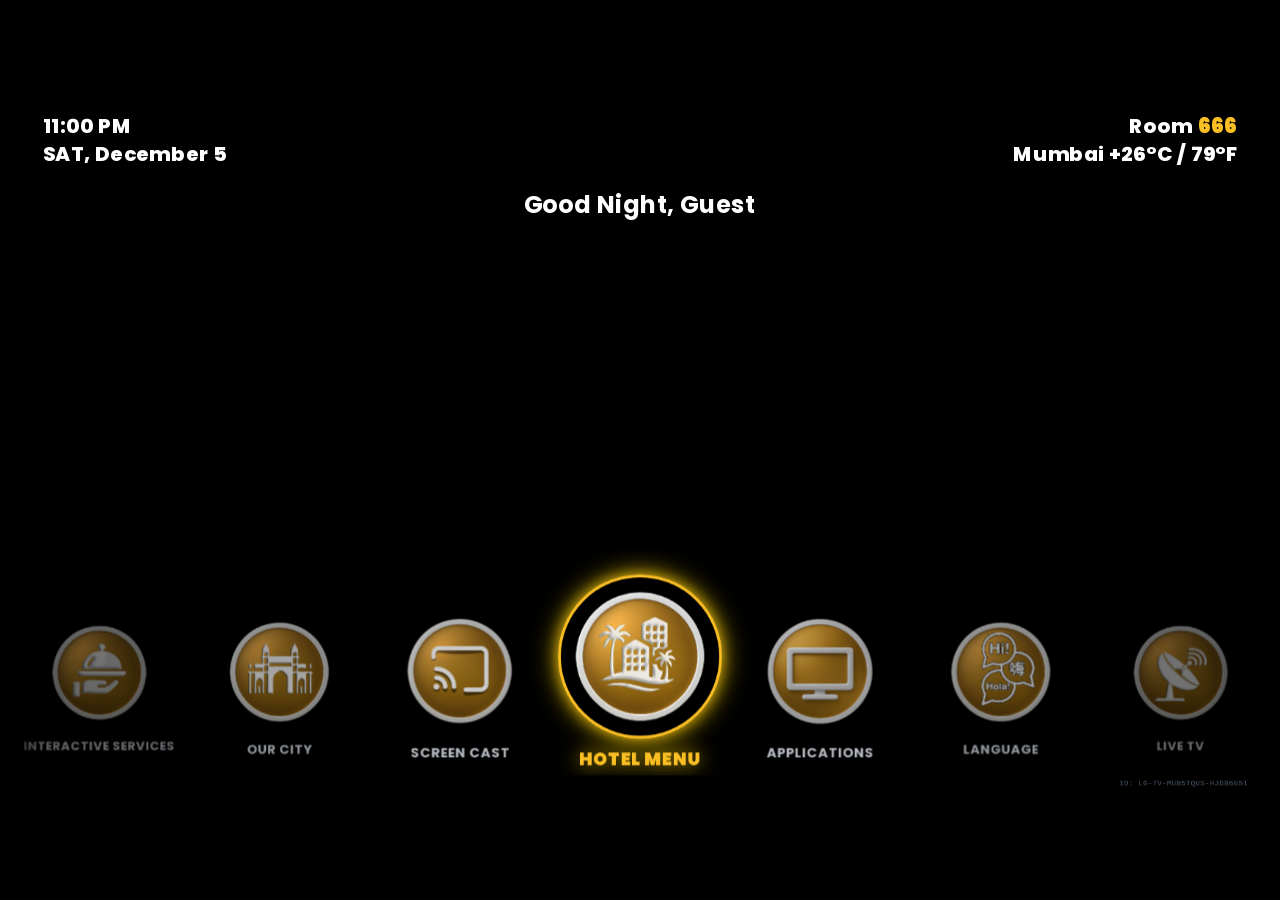
==== commit fe8cb6e4: "feat: add TV applications controller and component for OTT app management" ====
--- a/index.html
+++ b/index.html
@@ -539,8 +539,8 @@
                 📺
             </div>
             <h3 class="text-2xl font-bold text-white mb-2" x-text="t('no_apps_title', 'No Applications Installed')">No Applications Installed</h3>
-            <p class="text-sm font-semibold text-slate-400 max-w-md" x-text="t('no_apps_desc', 'No supported streaming applications were detected on this TV. Please install YouTube, Netflix, or other apps from the LG Content Store.')">
-                No supported streaming applications were detected on this TV. Please install YouTube, Netflix, or other apps from the LG Content Store.
+            <p class="text-sm font-semibold text-slate-400 max-w-md" x-text="t('no_apps_desc', 'No streaming applications detected. Please install apps from Google Play Store.')">
+                No streaming applications detected. Please install apps from Google Play Store.
             </p>
         </div>
 
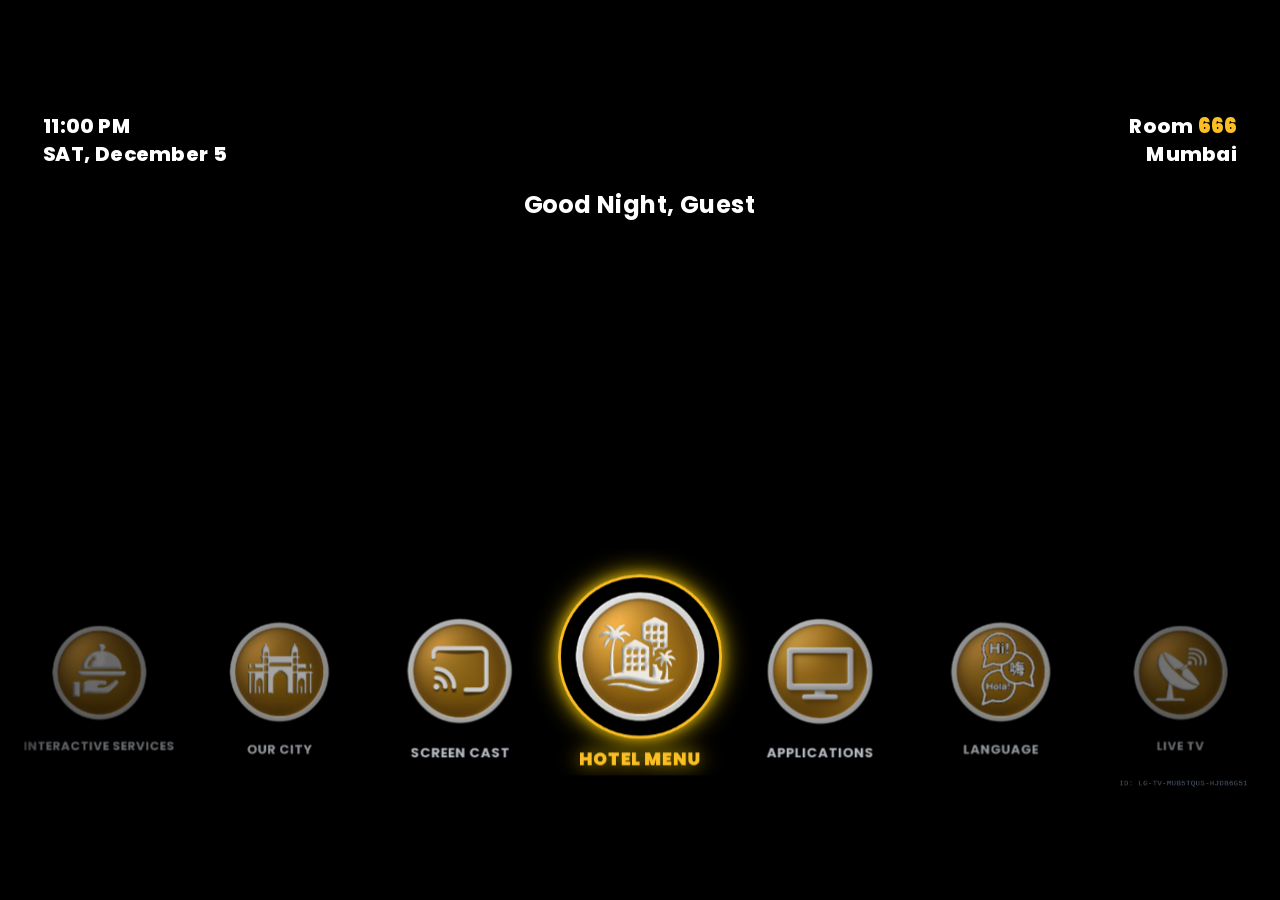
==== commit d76198ec: "feat: add TV WebView compatibility polyfills for Chromium 50-80" ====
--- a/index.html
+++ b/index.html
@@ -9,6 +9,49 @@
 
     <link rel="stylesheet" href="assets/css/tailwind.min.css">
     <link rel="stylesheet" href="assets/css/custom.css">
+
+    <!-- TV WebView Compatibility Polyfills (Chromium 50-80 TV Safe) -->
+    <script>
+        (function() {
+            if (typeof window.queueMicrotask !== "function") {
+                window.queueMicrotask = function(fn) {
+                    Promise.resolve().then(fn).catch(function(err) {
+                        setTimeout(function() { throw err; }, 0);
+                    });
+                };
+            }
+            if (!Array.prototype.flatMap) {
+                Array.prototype.flatMap = function(cb, thisArg) {
+                    return this.reduce(function(acc, x, i, arr) {
+                        return acc.concat(cb.call(thisArg, x, i, arr));
+                    }, []);
+                };
+            }
+            if (!Array.prototype.flat) {
+                Array.prototype.flat = function(depth) {
+                    depth = depth === undefined ? 1 : Math.floor(depth);
+                    if (depth < 1) return Array.prototype.slice.call(this);
+                    return (function flatten(arr, d) {
+                        return arr.reduce(function(acc, val) {
+                            return acc.concat(Array.isArray(val) && d > 0 ? flatten(val, d - 1) : val);
+                        }, []);
+                    })(this, depth);
+                };
+            }
+            if (typeof globalThis === "undefined") {
+                window.globalThis = window;
+            }
+            window.onerror = function(msg, url, lineNo, colNo, err) {
+                console.error('[WebViewJSError] ' + msg + ' (' + url + ':' + lineNo + ')');
+                if (window.FlutterBridge && typeof window.FlutterBridge.postMessage === 'function') {
+                    try {
+                        window.FlutterBridge.postMessage(JSON.stringify({ type: 'JS_ERROR', message: msg + ' at ' + url + ':' + lineNo }));
+                    } catch(e) {}
+                }
+                return false;
+            };
+        })();
+    </script>
     <script>
         // Only load webOS adapter if running on native LG webOS TV (never on Android/Flutter)
         (function() {
@@ -1053,7 +1096,7 @@
                     TV INPUTS
                 </h1>
                 <p class="text-sm font-semibold text-slate-300 tracking-wide mt-0.5">
-                    Select a connected hardware port to switch TV display (HDMI, Set-top Box, Console, AV, Tuner)
+                    Select a connected hardware HDMI port to switch TV display (HDMI 1, HDMI 2, Set-top Box, Console)
                 </p>
             </div>
         </div>
@@ -1089,10 +1132,22 @@
     </template>
 
     <!-- ============================================================
-         3. TV INPUTS DYNAMIC ADAPTIVE HARDWARE PORTS GRID
-         Automatically adapts layout for 1, 2, 3, 4, 5, or 6+ ports
+         3. TV INPUTS DYNAMIC ADAPTIVE HARDWARE PORTS GRID / EMPTY STATE
          ============================================================ -->
-    <template x-if="!inputLoading">
+    <template x-if="!inputLoading && (!inputPorts || inputPorts.length === 0)">
+        <div class="flex flex-col items-center justify-center py-20 text-center relative z-10 space-y-4">
+            <div class="w-20 h-20 rounded-2xl bg-white/5 border border-white/10 flex items-center justify-center text-slate-500">
+                <svg class="w-10 h-10" viewBox="0 0 24 24" fill="none" stroke="currentColor" stroke-width="2">
+                    <rect x="2" y="7" width="20" height="14" rx="2" ry="2"></rect>
+                    <path d="M16 21V5a2 2 0 0 0-2-2h-4a2 2 0 0 0-2 2v16"></path>
+                </svg>
+            </div>
+            <div class="text-xl font-bold text-slate-300 uppercase tracking-wider">No Hardware HDMI Ports Detected</div>
+            <p class="text-sm text-slate-400 max-w-md">No connected HDMI hardware inputs were reported by this TV device.</p>
+        </div>
+    </template>
+
+    <template x-if="!inputLoading && inputPorts && inputPorts.length > 0">
         <div class="w-full relative z-10 my-4">
             <div :class="getGridContainerClass()">
 
@@ -1559,7 +1614,10 @@
                                     </button>
                                     
                                     <!-- HDMI List -->
-                                    <div x-show="inputSelectionState === 'hdmi'" class="flex flex-1 gap-2 flex-wrap h-full">
+                                    <div x-show="inputSelectionState === 'hdmi'" class="flex flex-1 gap-2 flex-wrap h-full items-center">
+                                        <template x-if="!(hwData.availableTvPorts || availableTvPorts) || (hwData.availableTvPorts || availableTvPorts).length === 0">
+                                            <span class="text-xs text-slate-400 italic py-2 px-3 bg-white/5 rounded-xl border border-white/10">No HDMI ports detected</span>
+                                        </template>
                                         <template x-for="(port, pIdx) in (hwData.availableTvPorts || availableTvPorts)" :key="port">
                                             <button :id="`settings_hdmi_${pIdx}`"
                                                     type="button" tabindex="0"
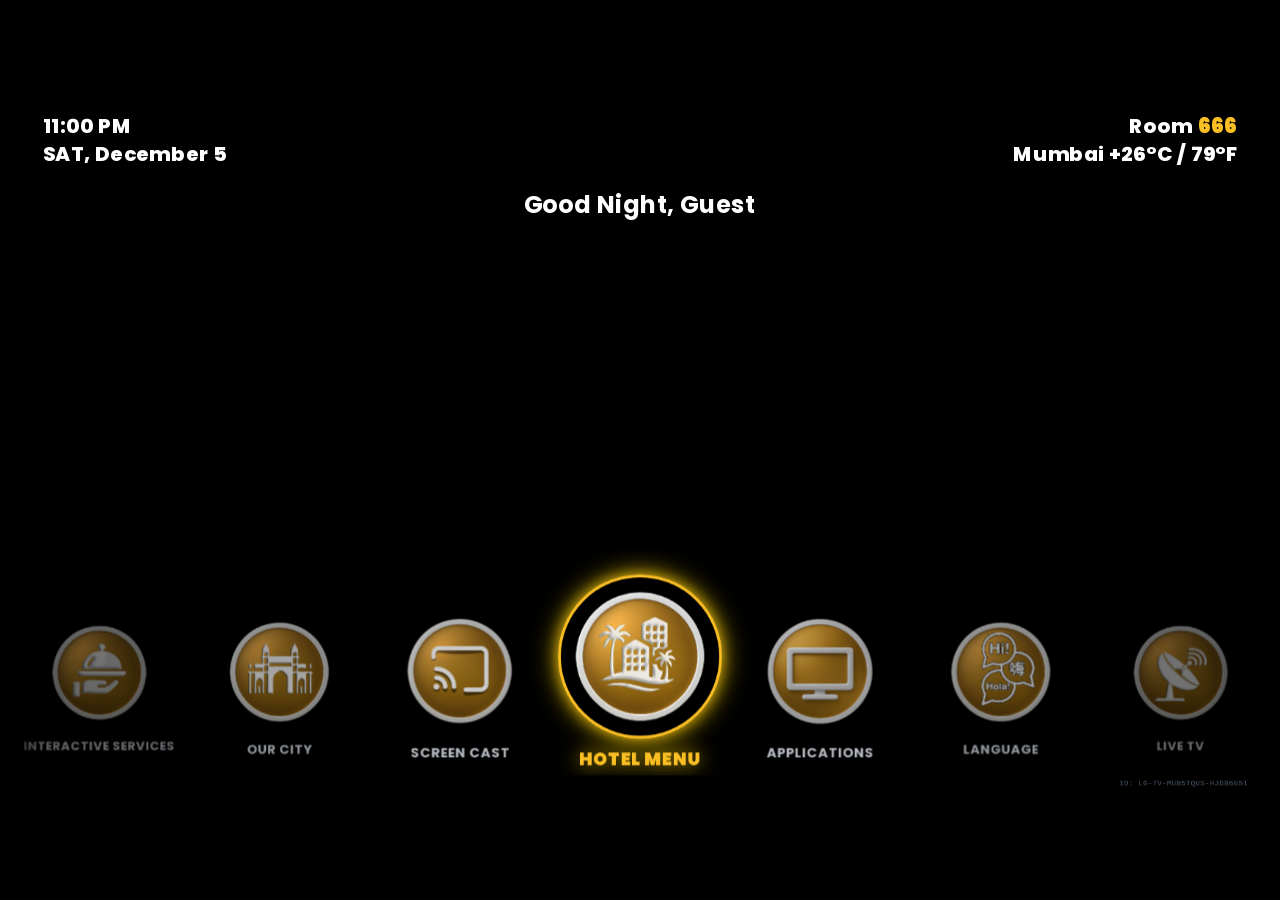
==== commit 127e37c3: "icons" ====
--- a/index.html
+++ b/index.html
@@ -720,8 +720,10 @@
         <!-- PROMINENT TARGET TV DEVICE NAME BOX (Core Request) -->
         <div class="w-full max-w-2xl my-4 p-4 rounded-2xl bg-gradient-to-r from-black/90 via-[#1c1810] to-black/90 border-2 border-amber-400/80 shadow-[0_0_35px_rgba(255,215,0,0.3)] relative z-10 flex items-center justify-between">
             <div class="flex items-center gap-4 text-left">
-                <div class="w-12 h-12 rounded-xl bg-gradient-to-br from-amber-400 to-amber-600 text-black flex items-center justify-center font-black text-2xl shadow-lg flex-shrink-0">
-                    📺
+                <div class="w-12 h-12 rounded-xl bg-gradient-to-br from-amber-400 to-amber-600 text-black flex items-center justify-center shadow-lg flex-shrink-0">
+                    <svg class="w-6 h-6" fill="currentColor" viewBox="0 0 24 24">
+                        <path d="M21 3H3c-1.1 0-2 .9-2 2v12c0 1.1.9 2 2 2h5v2h8v-2h5c1.1 0 1.99-.9 1.99-2L23 5c0-1.1-.9-2-2-2zm0 14H3V5h18v12z"/>
+                    </svg>
                 </div>
                 <div>
                     <span class="text-[11px] font-extrabold uppercase tracking-widest text-slate-400 block">
@@ -746,8 +748,12 @@
 
             <!-- Card 1: Android & Windows -->
             <div class="p-5 rounded-2xl bg-white/[0.04] border border-white/10 hover:border-amber-500/40 transition-colors">
-                <div class="flex items-center gap-2.5 mb-3">
-                    <span class="text-xl">🤖</span>
+                <div class="flex items-center gap-3 mb-3">
+                    <div class="w-8 h-8 rounded-lg bg-emerald-500/10 border border-emerald-500/30 flex items-center justify-center flex-shrink-0 text-emerald-400">
+                        <svg class="w-5 h-5 fill-current" viewBox="0 0 24 24">
+                            <path d="M17.523 15.3414c-.5511 0-.9993-.4486-.9993-.9997s.4482-.9993.9993-.9993c.551 0 .9993.4482.9993.9993.0001.5511-.4483.9997-.9993.9997m-11.046 0c-.5511 0-.9993-.4486-.9993-.9997s.4482-.9993.9993-.9993c.5511 0 .9993.4482.9993.9993 0 .5511-.4482.9997-.9993.9997m11.4045-6.02l1.9973-3.4592a.416.416 0 00-.1521-.5676.416.416 0 00-.5676.1521l-2.0223 3.503C15.5802 8.411 13.8447 8.01 12 8.01c-1.8446 0-3.5801.401-5.1367 1.0504L4.841 5.5574a.416.416 0 00-.5676-.1521.4157.4157 0 00-.1521.5676l1.9973 3.4592C2.6889 11.1867.3432 14.6589 0 18.761h24c-.3432-4.1021-2.6889-7.5743-6.1185-9.4396"/>
+                        </svg>
+                    </div>
                     <h3 class="text-base font-extrabold text-white tracking-wide">
                         Android & Windows
                     </h3>
@@ -774,8 +780,12 @@
 
             <!-- Card 2: Apple iOS & macOS -->
             <div class="p-5 rounded-2xl bg-white/[0.04] border border-white/10 hover:border-amber-500/40 transition-colors">
-                <div class="flex items-center gap-2.5 mb-3">
-                    <span class="text-xl">🍎</span>
+                <div class="flex items-center gap-3 mb-3">
+                    <div class="w-8 h-8 rounded-lg bg-white/10 border border-white/20 flex items-center justify-center flex-shrink-0 text-white">
+                        <svg class="w-5 h-5 fill-current" viewBox="0 0 170 170">
+                            <path d="M150.37 130.25c-2.45 5.66-5.35 10.87-8.71 15.66-4.58 6.53-8.33 11.05-11.22 13.56-4.48 4.12-9.28 6.23-14.42 6.35-3.69 0-8.14-1.05-13.32-3.18-5.19-2.12-9.97-3.17-14.34-3.17-4.58 0-9.49 1.05-14.75 3.17-5.26 2.13-9.5 3.24-12.74 3.35-4.35.13-9.16-1.9-14.42-6.08-3.7-3.04-7.59-7.71-11.66-14.01-6.19-9.56-11.05-20.91-14.58-34.05-3.53-13.14-5.3-25.07-5.3-35.8 0-14.12 3.53-26.06 10.6-35.81 7.06-9.75 16.03-14.76 26.9-15.02 5.12 0 10.74 1.34 16.85 4.02 6.12 2.68 10.22 4.08 12.31 4.2 2.08-.12 6.31-1.57 12.69-4.35 6.38-2.78 11.94-4.04 16.69-3.77 12.74 1.02 22.84 5.96 30.29 14.81-11.05 6.72-16.48 16.05-16.29 28 0 9.87 3.81 18.23 11.43 25.08 7.62 6.85 16.71 10.74 27.27 11.66-2.23 6.73-4.97 13.88-8.21 21.46zM119.22 31.84c0-7.72 2.76-14.84 8.28-21.36 5.53-6.52 12.28-10.48 20.27-11.88.24 1.2.36 2.4.36 3.6 0 7.48-2.88 14.75-8.65 21.82-5.76 7.07-12.71 11.02-20.85 11.85-.24-1.32-.36-2.66-.36-4.03z"/>
+                        </svg>
+                    </div>
                     <h3 class="text-base font-extrabold text-white tracking-wide">
                         Apple iPhone, iPad & Mac
                     </h3>
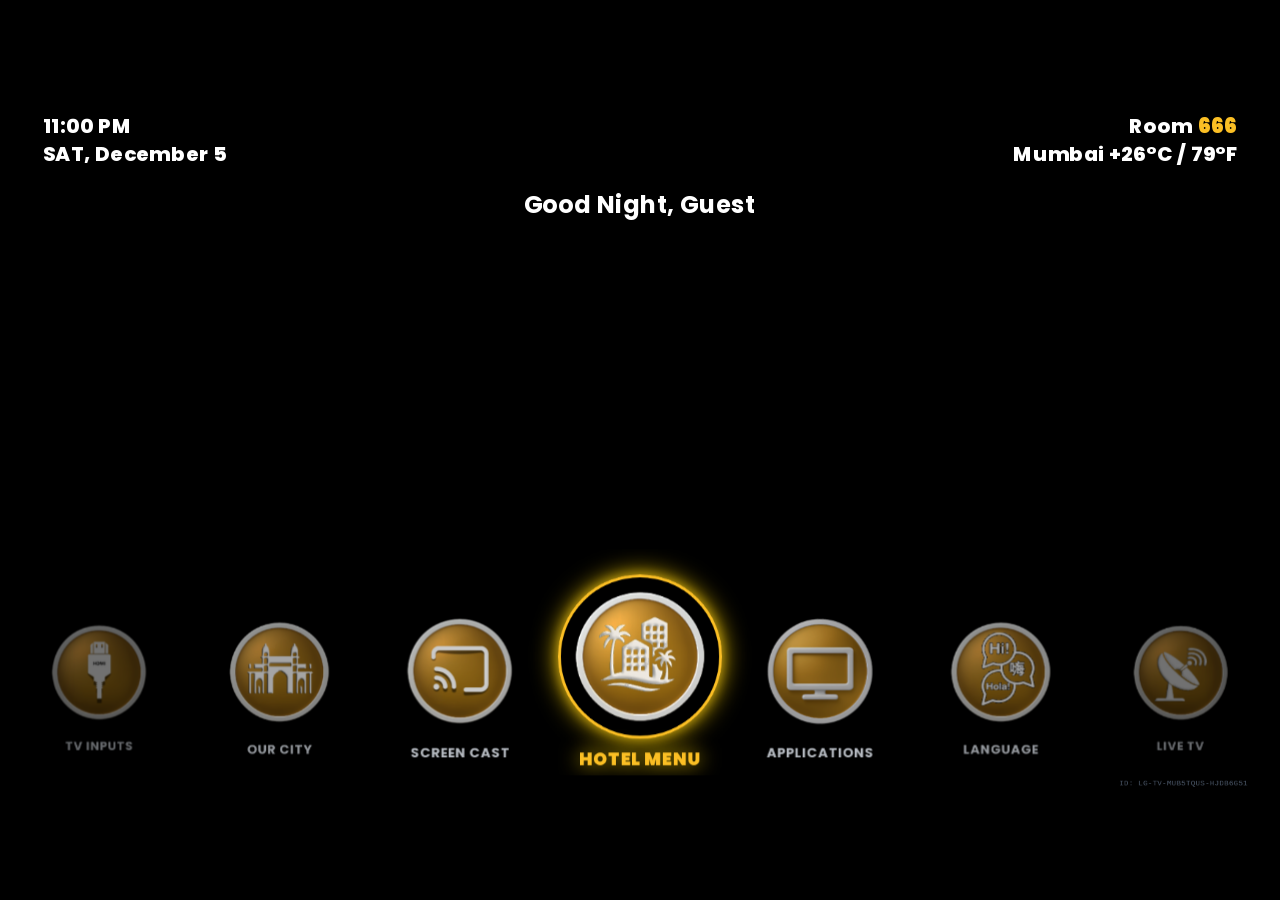
==== commit 534511ee: "flight" ====
--- a/index.html
+++ b/index.html
@@ -542,8 +542,10 @@
         <!-- Top Header Bar -->
         <div class="flex items-center justify-between pb-4 border-b border-amber-500/30 flex-shrink-0">
             <div class="flex items-center gap-4">
-                <div class="w-13 h-13 rounded-2xl bg-gradient-to-br from-amber-500/30 to-amber-600/15 border-2 border-amber-500/70 flex items-center justify-center text-3xl text-amber-400 shadow-[0_0_20px_rgba(179,138,45,0.4)] p-2">
-                    📱
+                <div class="w-13 h-13 rounded-2xl bg-gradient-to-br from-amber-500/30 to-amber-600/15 border-2 border-amber-500/70 flex items-center justify-center text-amber-400 shadow-[0_0_20px_rgba(179,138,45,0.4)] p-2.5">
+                    <svg class="w-8 h-8 fill-currentColor" viewBox="0 0 24 24">
+                        <path d="M4 8h4V4H4v4zm6 12h4v-4h-4v4zm-6 0h4v-4H4v4zm0-6h4v-4H4v4zm6 0h4v-4h-4v4zm6-10v4h4V4h-4zm-6 4h4V4h-4v4zm6 6h4v-4h-4v4zm0 6h4v-4h-4v4z"/>
+                    </svg>
                 </div>
                 <div>
                     <h1 class="text-3xl font-black uppercase tracking-[0.16em] text-amber-400 drop-shadow-[0_2px_8px_rgba(0,0,0,0.9)]"
@@ -575,11 +577,26 @@
 
         <!-- 5-Column Applications Grid (Scrollbar Hidden with no-scrollbar, Extra Padding to Prevent Clipping) -->
         
+        <!-- Loading State Placeholder (While syncInstalledApps is scanning TV packages) -->
+        <div x-show="isSyncingApps && getActiveOttList().length === 0" 
+             class="w-full flex-1 flex flex-col items-center justify-center p-12 text-center my-6">
+            <div class="w-16 h-16 rounded-2xl bg-amber-500/15 border border-amber-400/40 flex items-center justify-center text-amber-400 shadow-[0_0_20px_rgba(255,215,0,0.2)] mb-4">
+                <svg class="w-8 h-8 animate-spin" fill="none" viewBox="0 0 24 24">
+                    <circle class="opacity-25" cx="12" cy="12" r="10" stroke="currentColor" stroke-width="4"></circle>
+                    <path class="opacity-75" fill="currentColor" d="M4 12a8 8 0 018-8V0C5.373 0 0 5.373 0 12h4zm2 5.291A7.962 7.962 0 014 12H0c0 3.042 1.135 5.824 3 7.938l3-2.647z"></path>
+                </svg>
+            </div>
+            <h3 class="text-xl font-bold text-white mb-2">Scanning TV Applications...</h3>
+            <p class="text-sm font-semibold text-slate-400 max-w-md">Detecting installed OTT streaming apps on your TV</p>
+        </div>
+
         <!-- Empty State (When no supported OTT apps are installed on TV) -->
-        <div x-show="getActiveOttList().length === 0" 
+        <div x-show="!isSyncingApps && getActiveOttList().length === 0" 
              class="w-full flex-1 flex flex-col items-center justify-center p-12 text-center my-6">
-            <div class="w-20 h-20 rounded-2xl bg-amber-500/10 border border-amber-500/30 flex items-center justify-center text-4xl mb-4 text-amber-400">
-                📺
+            <div class="w-20 h-20 rounded-2xl bg-amber-500/10 border border-amber-500/30 flex items-center justify-center text-amber-400 shadow-[0_0_20px_rgba(255,215,0,0.15)] mb-4">
+                <svg class="w-10 h-10 fill-currentColor" viewBox="0 0 24 24">
+                    <path d="M21 3H3c-1.1 0-2 .9-2 2v12c0 1.1.9 2 2 2h5v2h8v-2h5c1.1 0 1.99-.9 1.99-2L23 5c0-1.1-.9-2-2-2zm0 14H3V5h18v12z"/>
+                </svg>
             </div>
             <h3 class="text-2xl font-bold text-white mb-2" x-text="t('no_apps_title', 'No Applications Installed')">No Applications Installed</h3>
             <p class="text-sm font-semibold text-slate-400 max-w-md" x-text="t('no_apps_desc', 'No streaming applications detected. Please install apps from Google Play Store.')">
@@ -1858,7 +1875,7 @@
 
     <!-- Top Airport Header & Controller Bar -->
     <div
-        class="flex items-center justify-between bg-black/60 backdrop-blur-xl border border-white/10 rounded-2xl px-8 py-3 mb-3 shadow-2xl">
+        class="flex items-center justify-between bg-black/80 backdrop-blur-xl border-2 border-amber-500/50 rounded-2xl px-8 py-3 mb-3 shadow-[0_10px_30px_rgba(0,0,0,0.8),inset_0_0_15px_rgba(179,138,45,0.1)]">
         <!-- Airport Title & Code -->
         <div class="flex items-center space-x-4">
             <div
@@ -1943,10 +1960,10 @@
 
     <!-- Departures / Arrivals Flight Board Container (Strict Zero Scrollbar) -->
     <div
-        class="flex-1 bg-slate-950/90 backdrop-blur-2xl border border-white/10 rounded-3xl overflow-hidden shadow-2xl flex flex-col justify-between">
+        class="flex-1 bg-gradient-to-br from-[#121214]/95 via-[#0c0c0e]/95 to-black/95 backdrop-blur-2xl border-2 border-amber-500/60 rounded-3xl overflow-hidden shadow-[0_25px_70px_rgba(0,0,0,0.95),0_0_40px_rgba(255,215,0,0.12)] flex flex-col justify-between">
 
         <!-- Top Section: Tab Selector Bar -->
-        <div class="flex items-center justify-between border-b border-white/10 px-8 pt-3 pb-2.5 bg-white/[0.02]">
+        <div class="flex items-center justify-between border-b border-amber-500/30 px-8 pt-3 pb-2.5 bg-white/[0.02]">
             <div class="flex items-center space-x-4">
                 <!-- Departures Tab -->
                 <button id="flight-focus-tab_departures" 
